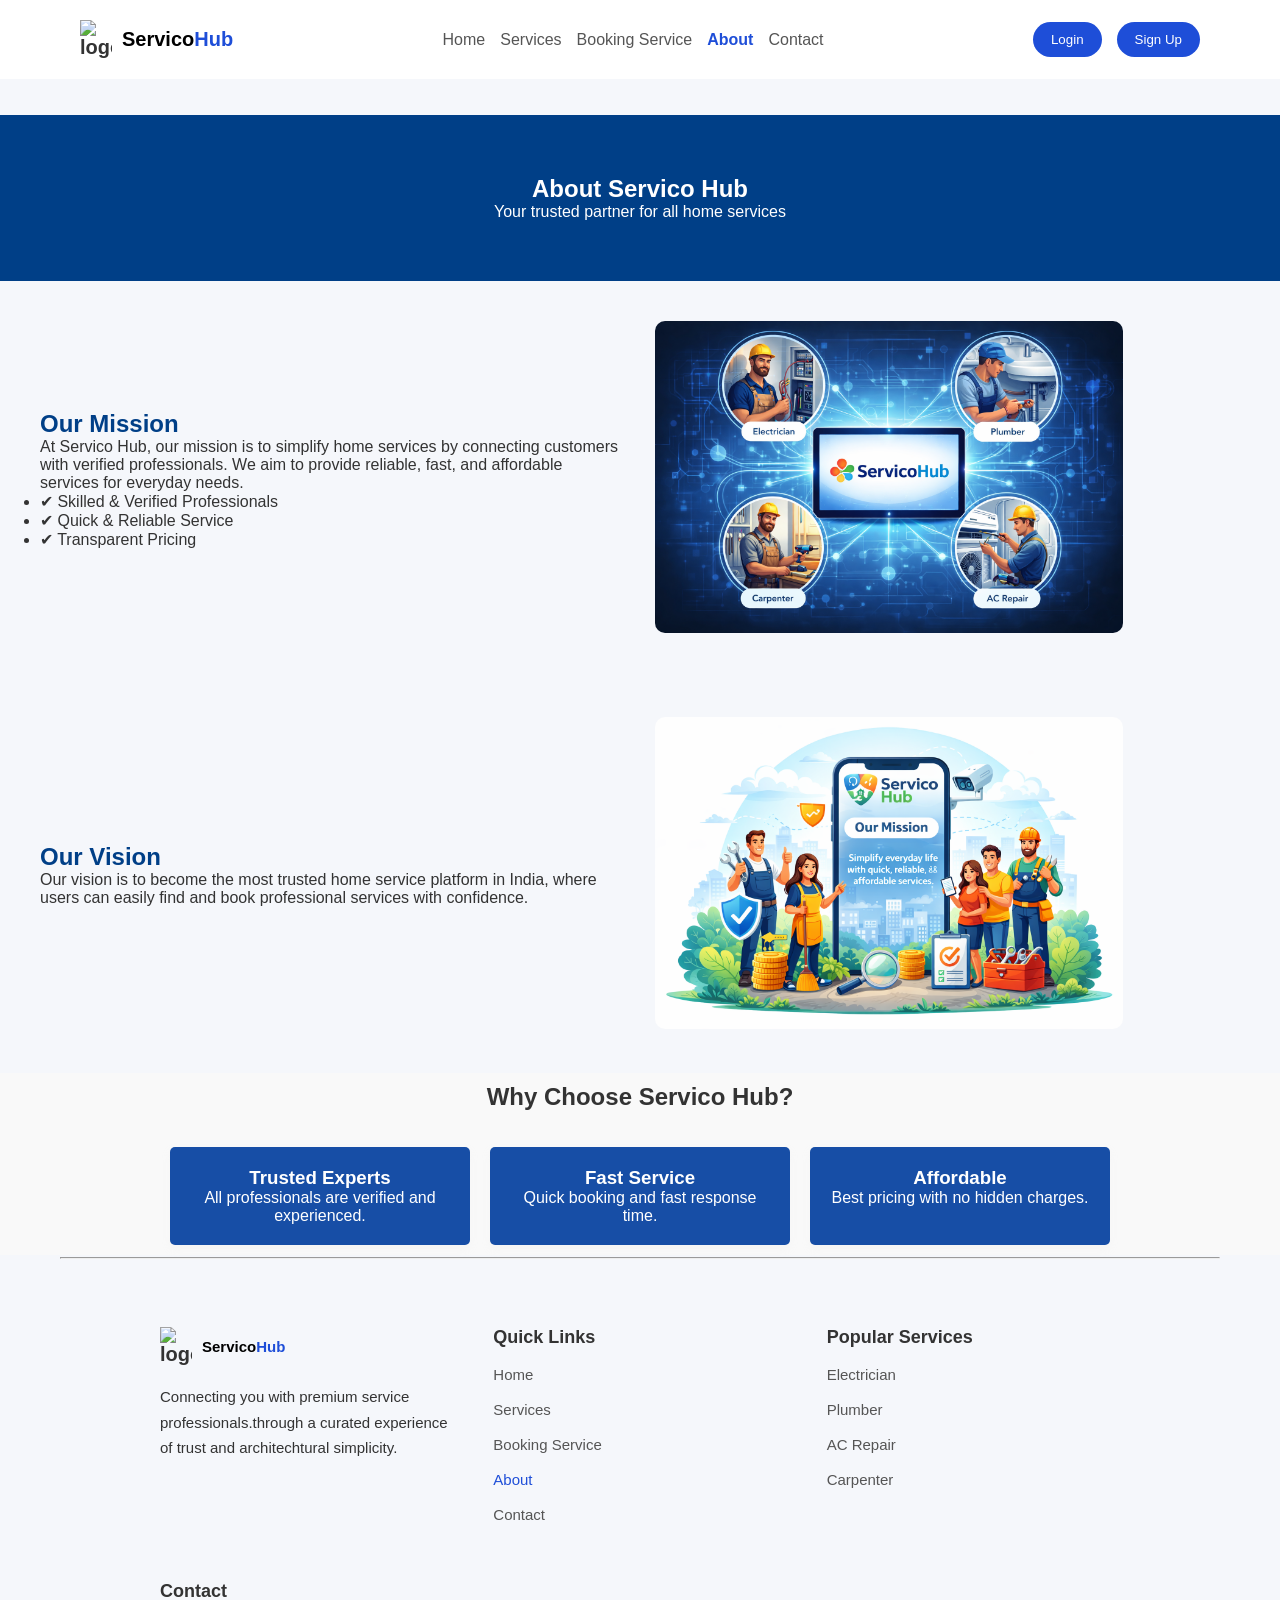
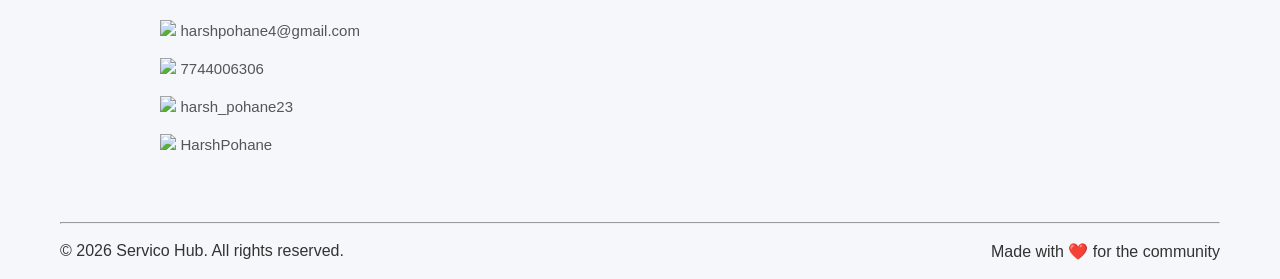
==== pages/about.html @ 82619e1e "add more info" ====
<!DOCTYPE html>
<html lang="en">
<head>
    <meta charset="UTF-8">
    <meta name="viewport" content="width=device-width, initial-scale=1.0">
    <title>About Us - Servico Hub</title>

    
    <link rel="stylesheet" href="./../css/about.css">

    <link rel="stylesheet" href="./../css/header-footer.css">
</head>
<body>


<header class="navbar">
  <div class="logo">
    <img src="https://img.icons8.com/fluency/48/service.png" alt="logo">
   <a href="./../index.html" class="logo-decoration"> <span style="color:black;">Servico</span><span style="color:#1e4ed8;">Hub</span></a>
  </div>
  <nav>
    <a href="./../index.html">Home</a>
    <a href="./../pages/service.html">Services</a>
     <a href="./../pages/booking.html">Booking Service</a>
    <a href="./../pages/about.html" class="active">About</a>
    <a href="./../pages/contact.html" >Contact</a>
  </nav>
   <nav>
  <button class="btn-primary">Login</button>
  <button class="btn-primary">Sign Up</button>
  </nav>
</header><br><br>

<section class="about-hero">
    <h1 style="color:white;">About Servico Hub</h1>
    <p style="color:white;">Your trusted partner for all home services</p>
</section>


<section class="about-section">
    <div class="about-text">
        <h2>Our Mission</h2>
        <p>
            At Servico Hub, our mission is to simplify home services by connecting customers 
            with verified professionals. We aim to provide reliable, fast, and affordable 
            services for everyday needs.
        </p>

        <ul>
            <li>✔ Skilled & Verified Professionals</li>
            <li>✔ Quick & Reliable Service</li>
            <li>✔ Transparent Pricing</li>
        </ul>
    </div>

    <div class="about-image">
        <img src="./../images/Connecting skilled trades on ServicoHub.png" alt="Mission Image">
    </div>
</section>


<section class="about-section reverse">
    <div class="about-image">
        <img src="./../images/Servico Hub_ simplifying everyday life.png" alt="Vision Image">
    </div>

    <div class="about-text">
        <h2>Our Vision</h2>
        <p>
            Our vision is to become the most trusted home service platform in India, 
            where users can easily find and book professional services with confidence.
        </p>
    </div>
</section>


<section class="why-us">
    <h2>Why Choose Servico Hub?</h2><br><br>

    <div class="why-container">

        <div class="card">
            <h3 style="color:white;">Trusted Experts</h3>
            <p style="color:white;">All professionals are verified and experienced.</p>
        </div>

        <div class="card">
            <h3 style="color:white;">Fast Service</h3>
            <p style="color:white;">Quick booking and fast response time.</p>
        </div>

        <div class="card">
            <h3 style="color:white;">Affordable</h3>
            <p style="color:white;">Best pricing with no hidden charges.</p>
        </div>

    </div>
</section>


 <footer><hr><br>
  <div class="footer-container">

    <div class="footer-brand">
      <div class="logo">
    <img src="https://img.icons8.com/fluency/48/service.png" alt="logo">
   <a href="./../index.html" class="logo-decoration"> <span style="color:black;">Servico<span style="color:#1e4ed8;">Hub</span></span></a>
  </div><br>
      <p class="paragraph">Connecting you with premium service professionals.through a curated experience of trust and architechtural simplicity.
      </p>
    </div>

    <div>
      <h4>Quick Links</h4><br>
      <p><a href="./../index.html" class="text-color">Home</a></p><br>
      <p><a href="./../pages/service.html" class="text-color">Services</a></p><br>
      <p><a href="./../pages/booking.html" class="text-color">Booking Service</a></p><br>
      <p><a href="./../pages/about.html" class="active-open">About</a></p><br>
      <p><a href="./../pages/contact.html" class="text-color">Contact</a></p><br>
    </div>

    <div>
      <h4>Popular Services</h4><br>
      <p><a href="./../pages/service.html#Electrician" class="text-color">Electrician</a></p><br>
      <p><a href="./../pages/service.html#Plumber" class="text-color">Plumber</a></p><br>
      <p><a href="./../pages/service.html#AC Repair" class="text-color">AC Repair</a></p><br>
      <p><a href="./../pages/service.html#Carpenter" class="text-color">Carpenter</a></p><br>
    </div> 
  <div >
        <h2>Contact</h2><br>
        <div class="footer-contact">
          <img src="./../images/contactmail.jpg" height="20px"/>&nbsp;
        <p><a href="mailto:harshpohane4@gmail.com" class="text-color">harshpohane4@gmail.com</a> </p></div><br>
        <div class="footer-contact">
           <img src="./../images/contactphone.png" height="20px"/>&nbsp; 
        <p><a href="tel:7744006306" class="text-color">7744006306</a></p><br>
        </div><br>
        <div class="footer-contact">
           <img src="./../images/instagram.png" height="20px"/>&nbsp; 
        <p><a href="http://www.instagram.com/yourusername" target="_blank" class="text-color">harsh_pohane23</a></p>
        </div><br>
        <div class="footer-contact">
           <img src="./../images/github.png" height="20px"/>&nbsp; 
        <p><a href="https://github.com/HarshPohane" class="text-color">HarshPohane
</a></p><br>
        </div>
      </div>
  </div><br>
  <hr><br>
  <div class="copyright">
  <p>© 2026 Servico Hub. All rights reserved.</p>
  <p>Made with ❤️ for the community</p>
  </div><br>
</footer>
</body>
</html>
---- css/about.css ----
.about-hero {
    text-align: center;
    padding: 60px 20px;
    background:#003f87;
}



.about-section {
    display: flex;
    padding: 40px;
    gap: 30px;
    align-items: center;
}

.about-section.reverse {
    flex-direction: row-reverse;
}

.about-text {
    flex: 1;
}

.about-text h2 {
    color: #003f87;
}

.about-image {
    flex: 1;
}

.about-image img {
    width: 80%;
    border-radius: 10px;
}


.why-us {
    text-align: center;
    padding: 10px;
    background: #f9f9f9;
}

.why-container {
    display: flex;
    justify-content: center;
    gap: 20px;
    
}

.card {
    background:#174ea6;
    padding: 20px;
    width: 300px;
    border-radius: 5px;
    box-shadow: 0 4px 10px rgba(220, 217, 217, 0.1);
    transition: 0.5s;
    cursor: pointer;
    opacity: 10;
}

.card:hover {
    transform: translateY(-8px);
    box-shadow: 0 8px 20px rgba(0,0,0,0.15);
}
---- css/header-footer.css ----
* {
  margin: 0;
  padding: 0;
  box-sizing: border-box;
  font-family: Arial, sans-serif;
}

body {
  background: #f5f7fb;
  color: #333;
}

.navbar {
  display: flex;
  justify-content: space-between;
  align-items: center;
  padding: 20px 60px;
  background: white;
  flex-wrap: wrap;
}

.logo {
  display: flex;
  align-items: center;
  gap: 10px;
  font-weight: bold;
  font-size: 20px;
}

.logo img {
  width: 32px;
}

nav {
  display: flex;
  gap: 15px;
}

nav a {
  text-decoration: none;
  color: #555;
}

nav .active {
  color: #1e4ed8;
  font-weight: bold;
}

.btn-primary {
  background: #1e4ed8;
  color: white;
  padding: 10px 20px;
  border: none;
  border-radius: 25px;
  cursor: pointer;
}
footer {
  padding: 0px 60px;
  margin-top: 2px;
}

.footer-container {

  display: flex;
  justify-content: space-between;
  gap: 5px;
}

footer input {
  padding: 10px;
  width: 100%;
  margin: 10px 0;
}

footer .btn-primary {
  width: 100%;
}
.servico{
   gap: 1px;
}
.text-color{
    text-decoration: none;
    color: #555;
}
  .footer-contact{
    display: flex;
  }
  .copyright{
    display: flex;
    justify-content: space-between;

  }
  .logo-decoration{
text-decoration: none;
  }
    .active-open{
    text-decoration: none;
    color:#1e4ed8;
  }
  .paragraph{
  line-height: 1.7;
  }
@media (max-width: 768px) {
  .navbar nav {
    padding: 15px 30px;
    flex-direction: column;
    align-items: flex-start;
  }

  .navbar nav {
    width: 100%;
    display: flex;
    justify-content: space-between;
    margin-top: 10px;
  }

  .navbar nav a {
    font-size: 14px;
    margin-right: 10px;
  }

  .btn-primary {
    padding: 8px 12px;
    font-size: 10px;
    
  }
}


/*MOBILE (480px and below)*/
@media (max-width: 480px) {
  .navbar {
    padding: 10px 15px;
  }

  .logo {
    width: 100%;
    justify-content: space-between;
  }

  .logo img {
    width: 35px;
  }

  .logo-decoration {
    font-size: 18px;
  }

  .navbar nav {
    flex-direction: column;
    align-items: flex-start;
    gap: 10px;
  }

  .navbar nav a {
    padding: 15px 30px;
    flex-direction: column;
    align-items: flex-start;
  }
  .btn-primary {
    width: 30%;
    margin-top: 5px;
  
}
  }

  


/*LARGE LAPTOP (1024px and above) */
@media (min-width: 1024px) {
  .navbar {
    padding: 20px 80px;
  }

  .navbar nav a {
    font-size: 16px;
  }

  .btn-primary {
    padding: 10px 18px;
  }
}
/* Default layout (Laptop/Desktop) */
.footer-container {
  display: flex;
  justify-content: space-between;
  flex-wrap: wrap;
  gap: 40px;
  padding: 40px 80px;
}

.footer-container  div {
  flex: 1;
  min-width: 220px;
}

.footer-contact {
  display: flex;
  align-items: center;
}


/*TABLET (768px and below)*/
@media (max-width: 768px) {
  .footer-container {
    padding: 30px 40px;
    gap: 30px;
  }

  .footer-container > div {
    flex: 1 1 45%; /* 2 columns */
  }

  .footer-brand p {
    font-size: 14px;
  }

  .footer-container h4,
  .footer-container h2 {
    font-size: 16px;
  }
}


/*MOBILE (480px and below)*/
@media (max-width: 480px) {
  .footer-container {
    flex-direction: column;
    padding: 20px;
    gap: 20px;
  }

  .footer-container > div {
    width: 100%;
  }

  .footer-brand {
    text-align: center;
  }

  .logo {
    justify-content: center;
  }

  .footer-contact {
    justify-content: flex-start;
  }

  .footer-container h4,
  .footer-container h2 {
    font-size: 15px;
  }

  .footer-container p,
  .footer-container a {
    font-size: 14px;
  }

  .copyright {
    text-align: center;
    font-size: 13px;
  }
}


/*LARGE LAPTOP (1024px and above)*/
@media (min-width: 1024px) {
  .footer-container {
    padding: 50px 100px;
  }

  .footer-container h4,
  .footer-container h2 {
    font-size: 18px;
  }

  .footer-container p,
  .footer-container a {
    font-size: 15px;
  }
}
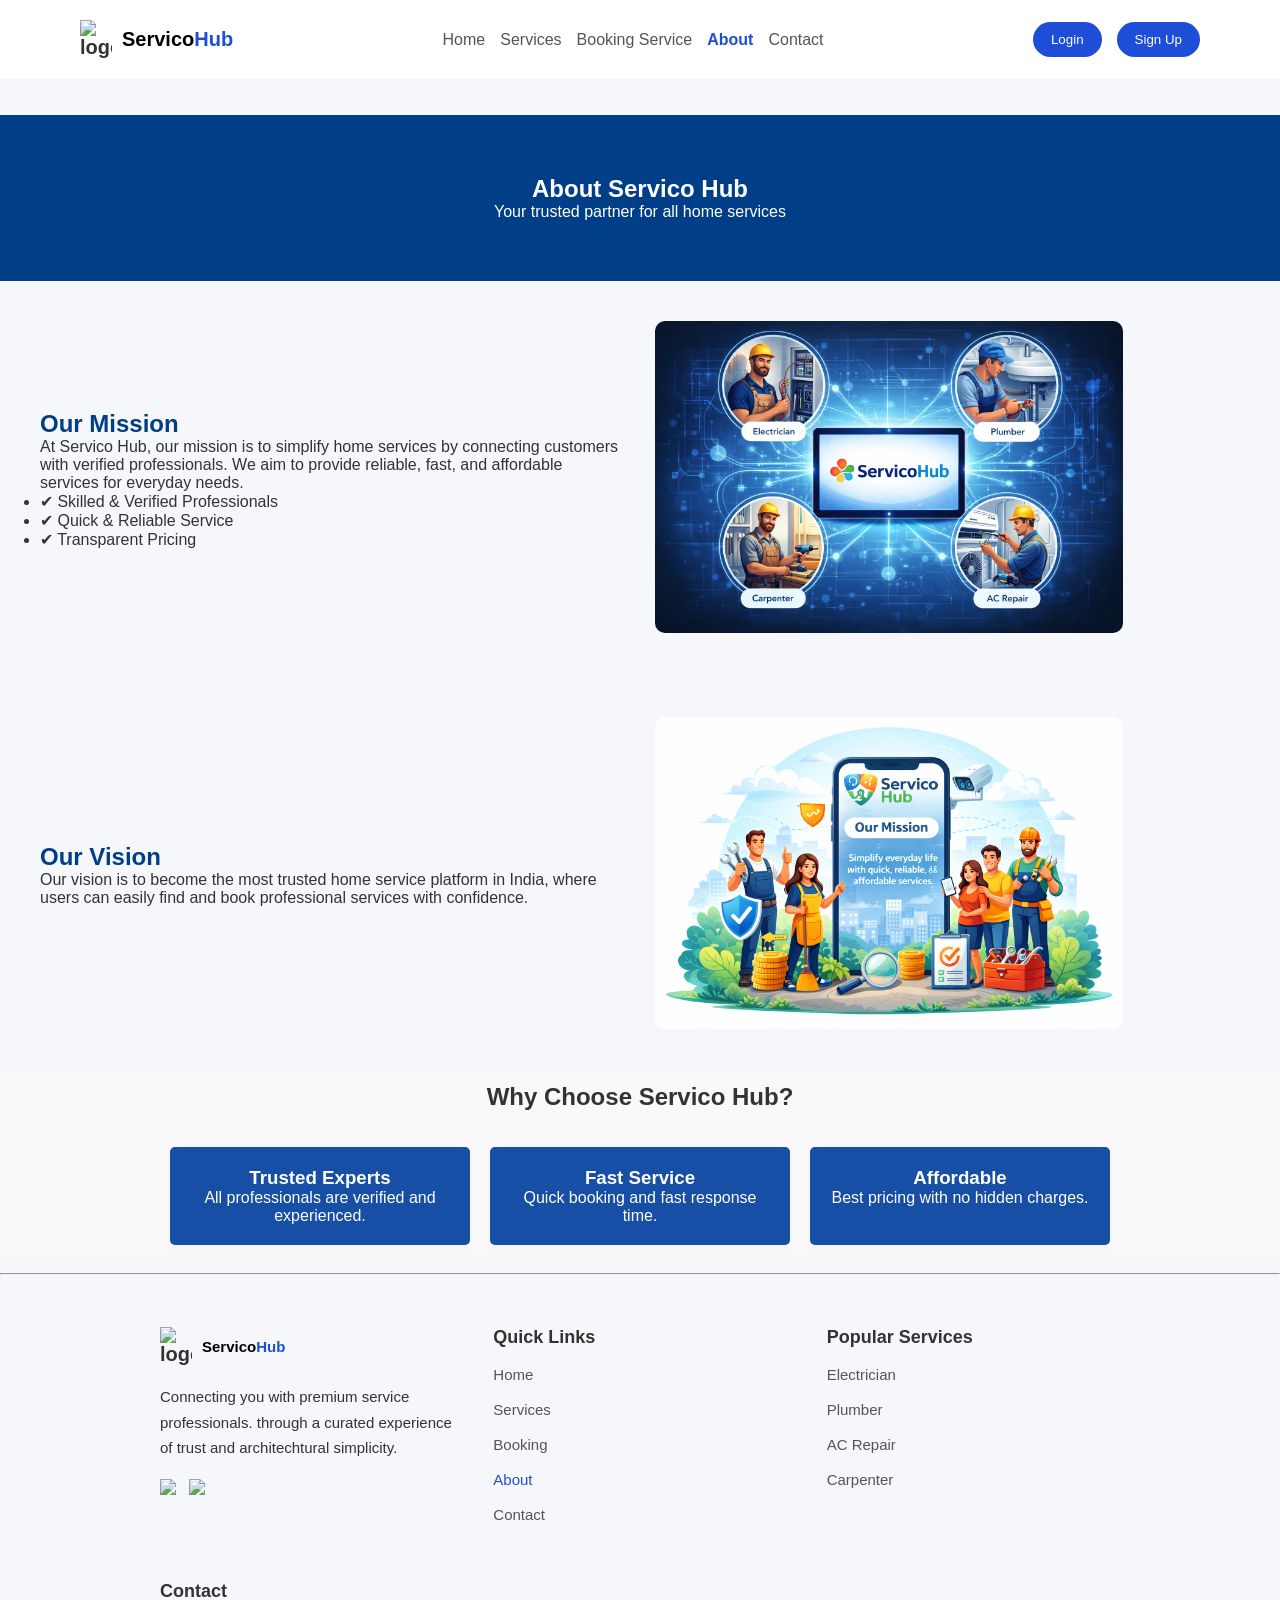
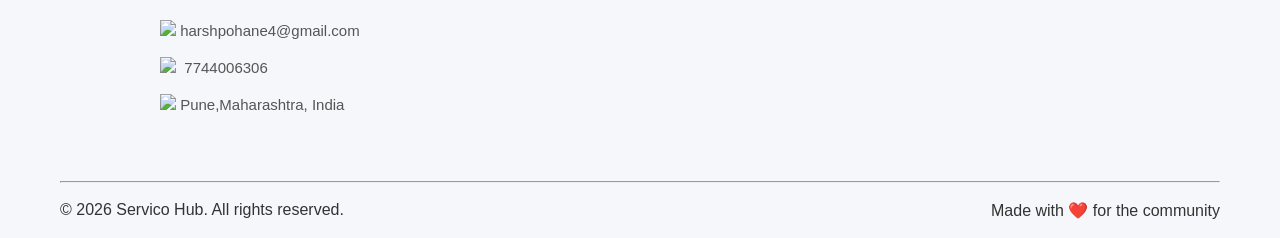
==== commit 07b3819e: "login page link added in all page" ====
--- a/pages/about.html
+++ b/pages/about.html
@@ -4,7 +4,6 @@
     <meta charset="UTF-8">
     <meta name="viewport" content="width=device-width, initial-scale=1.0">
     <title>About Us - Servico Hub</title>
-
     
     <link rel="stylesheet" href="./../css/about.css">
 
@@ -26,8 +25,9 @@
     <a href="./../pages/contact.html" >Contact</a>
   </nav>
    <nav>
-  <button class="btn-primary">Login</button>
-  <button class="btn-primary">Sign Up</button>
+<a href="./../pages/login.html"><button class="btn-primary">Login</button></a>
+ <a href="./../pages/signup.html"><button class="btn-primary">Sign Up</button></a>
+  
   </nav>
 </header><br><br>
 
@@ -97,24 +97,28 @@
     </div>
 </section>
 
-
- <footer><hr><br>
+<br><hr>
+<footer>
   <div class="footer-container">
-
     <div class="footer-brand">
       <div class="logo">
     <img src="https://img.icons8.com/fluency/48/service.png" alt="logo">
    <a href="./../index.html" class="logo-decoration"> <span style="color:black;">Servico<span style="color:#1e4ed8;">Hub</span></span></a>
   </div><br>
-      <p class="paragraph">Connecting you with premium service professionals.through a curated experience of trust and architechtural simplicity.
-      </p>
+      <p class="paragraph">Connecting you with premium service professionals.
+        through a curated experience of trust and architechtural simplicity.
+      </p><br>
+      <p><a href="http://www.instagram.com/harsh_pohane23" target="_blank" class="text-color"><img src="./../images/instagram.png" height="20px"/>
+        </a>  &nbsp; 
+       <a href="https://github.com/HarshPohane" class="text-color"><img src="./../images/github.png" height="20px"/> </a></p>
+
     </div>
 
     <div>
       <h4>Quick Links</h4><br>
       <p><a href="./../index.html" class="text-color">Home</a></p><br>
       <p><a href="./../pages/service.html" class="text-color">Services</a></p><br>
-      <p><a href="./../pages/booking.html" class="text-color">Booking Service</a></p><br>
+      <p><a href="./../pages/booking.html" class="text-color">Booking</a></p><br>
       <p><a href="./../pages/about.html" class="active-open">About</a></p><br>
       <p><a href="./../pages/contact.html" class="text-color">Contact</a></p><br>
     </div>
@@ -129,23 +133,16 @@
   <div >
         <h2>Contact</h2><br>
         <div class="footer-contact">
-          <img src="./../images/contactmail.jpg" height="20px"/>&nbsp;
-        <p><a href="mailto:harshpohane4@gmail.com" class="text-color">harshpohane4@gmail.com</a> </p></div><br>
+        <p><a href="mailto:harshpohane4@gmail.com" class="text-color"> <img src="./../images/contactmail.jpg" height="20px"/>&nbsp;harshpohane4@gmail.com</a> </p></div><br>
         <div class="footer-contact">
-           <img src="./../images/contactphone.png" height="20px"/>&nbsp; 
-        <p><a href="tel:7744006306" class="text-color">7744006306</a></p><br>
+          <p><a href="tel:7744006306" class="text-color"> <img src="./../images/contactphone.png" height="20px"/>&nbsp; 
+7744006306</a></p><br>
         </div><br>
         <div class="footer-contact">
-           <img src="./../images/instagram.png" height="20px"/>&nbsp; 
-        <p><a href="http://www.instagram.com/yourusername" target="_blank" class="text-color">harsh_pohane23</a></p>
+        <p><a href="https://maps.app.goo.gl/vpnFwZfDn5m2Z5aS9" target="_blank" class="text-color"><img src="./../images/contactmap.png" height="20px"/>&nbsp;Pune,Maharashtra, India</a></p><br>
         </div><br>
-        <div class="footer-contact">
-           <img src="./../images/github.png" height="20px"/>&nbsp; 
-        <p><a href="https://github.com/HarshPohane" class="text-color">HarshPohane
-</a></p><br>
-        </div>
       </div>
-  </div><br>
+  </div>
   <hr><br>
   <div class="copyright">
   <p>© 2026 Servico Hub. All rights reserved.</p>
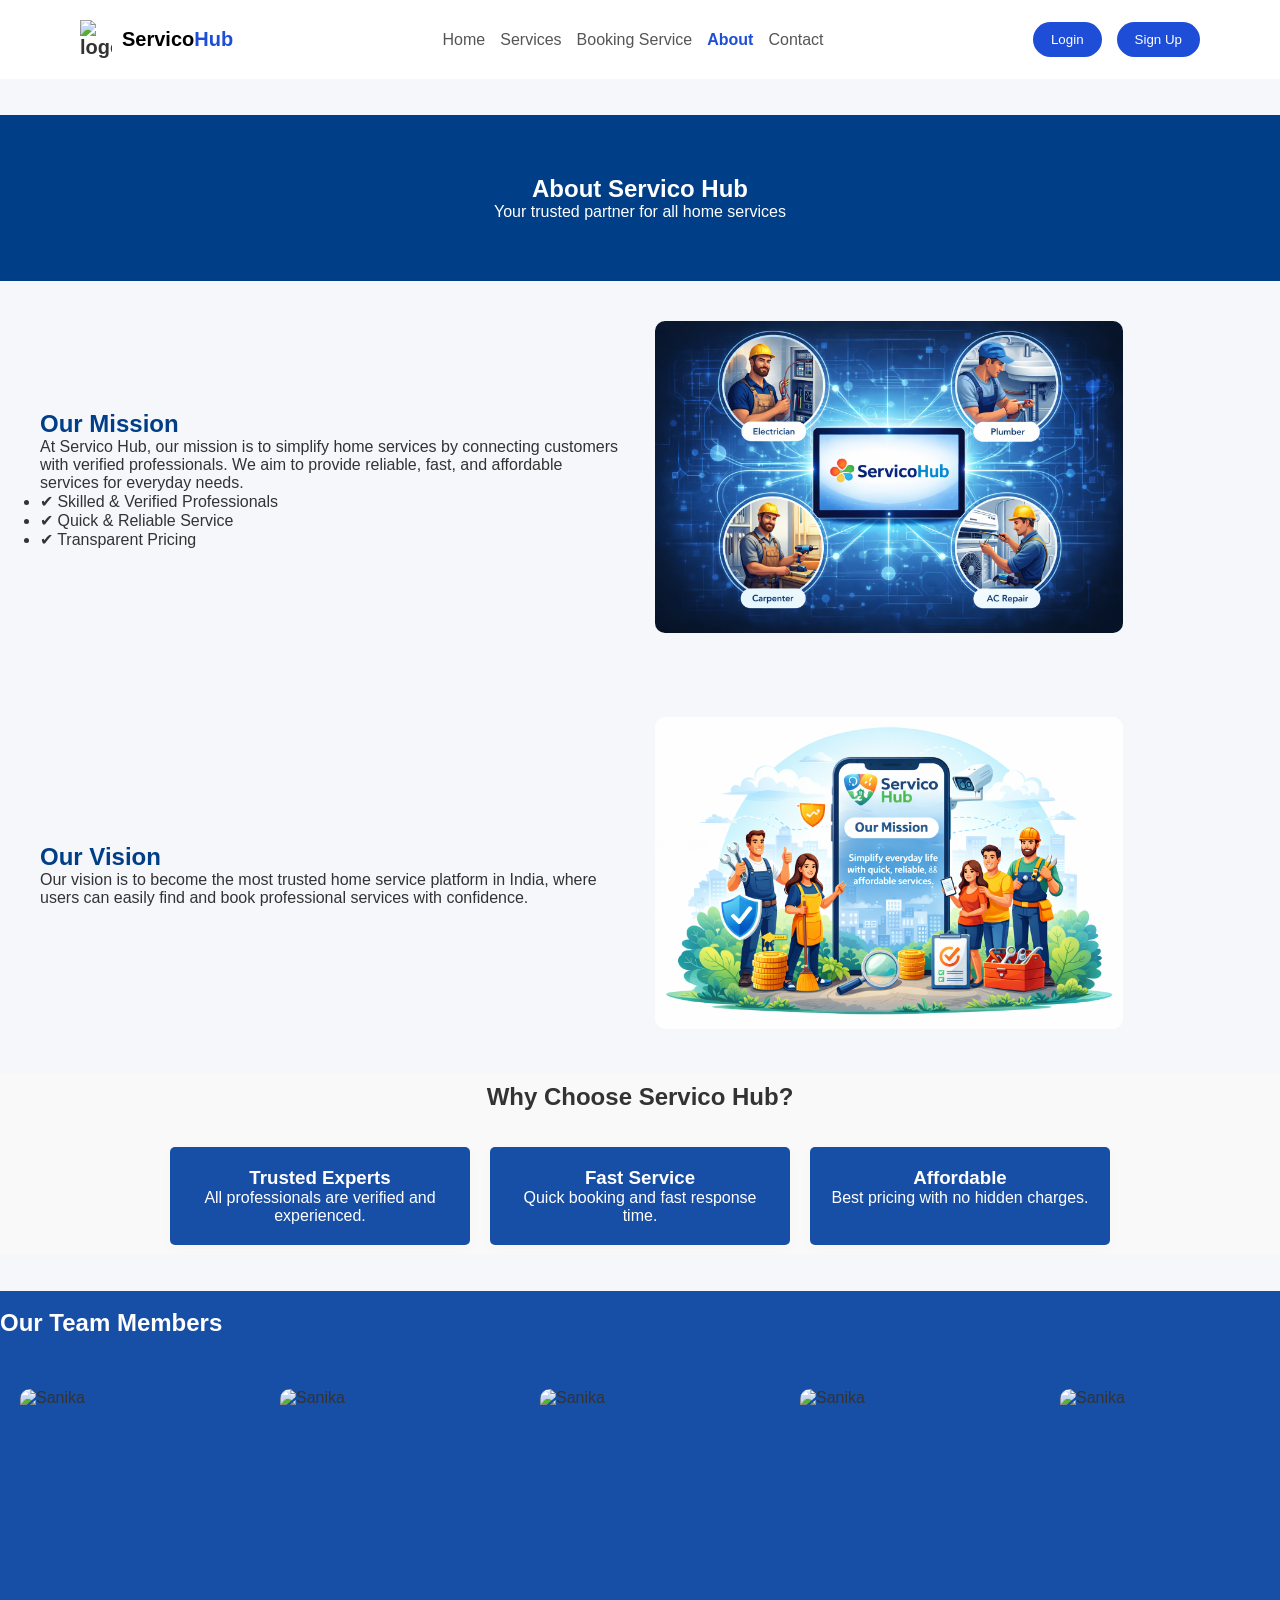
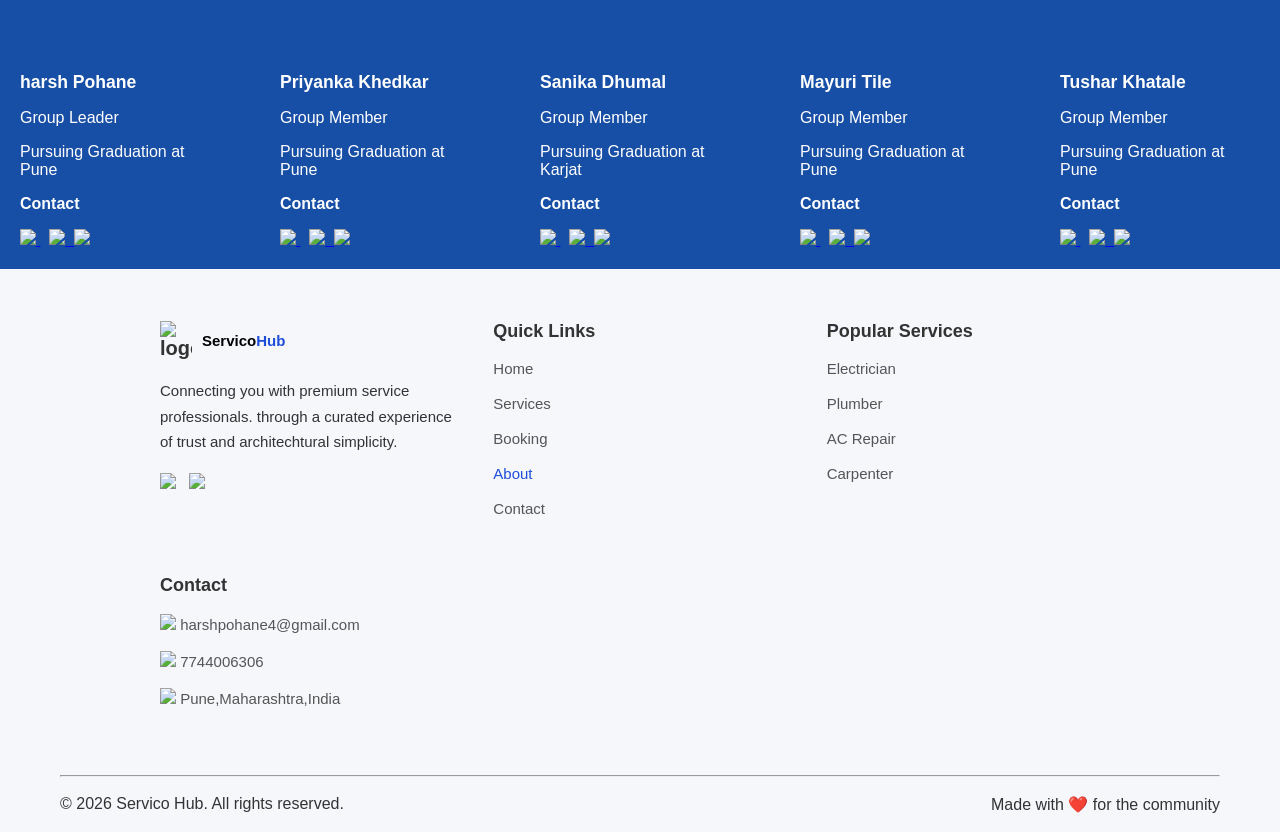
==== commit 6c6f9f55: "Merge pull request #26 from Priyankakhedkar10/main about page" ====
--- a/pages/about.html
+++ b/pages/about.html
@@ -95,9 +95,61 @@
         </div>
 
     </div>
-</section>
-
-<br><hr>
+</section><br><br>
+
+              <section class="products">
+      <div class="container"><br>
+        <h2 style="color:white;">Our Team Members</h2>
+        <div class="product-grid">
+
+          <article class="product-card">
+            <img src="https://avatars.githubusercontent.com/u/158130577?v=4" alt="Sanika" class="card-img" />
+            <h3 style="color:white;">harsh Pohane </h3>
+            <p style="color:white;">Group Leader</p>
+            <p style="color:white;">Pursuing Graduation at Pune<p style="color:white;"><b>Contact</b></p><p><a href="tel:7744006306"><img src="./../images/contactphone.png" height="20px"/>
+        </a> &nbsp; <a href="mailto:harshpohane4@gmail.com"><img src="./../images/contactmail.jpg" height="20px"/>&nbsp;
+        </a><a href="https://github.com/HarshPohane"><img src="./../images/github.png" height="20px"/> </a></p>
+          </article>
+
+            <article class="product-card">
+            <img src="https://avatars.githubusercontent.com/u/173941003?v=4" alt="Sanika" class="card-img" />
+            <h3 style="color:white;">Priyanka Khedkar </h3>
+            <p style="color:white;">Group Member</p>
+            <p style="color:white;">Pursuing Graduation at Pune<p style="color:white;"><b>Contact</b></p><p><a href="tel:7249837400"><img src="./../images/contactphone.png" height="20px"/>
+        </a> &nbsp; <a href="mailto:priyankakhedkar.c21@gmail.com"><img src="./../images/contactmail.jpg" height="20px"/>&nbsp;
+        </a><a href="https://github.com/Priyankakhedkar10"><img src="./../images/github.png" height="20px"/> </a></p>
+          </article>
+
+          <article class="product-card">
+            <img src="https://avatars.githubusercontent.com/u/231748866?v=4.png" alt="Sanika" class="card-img" />
+            <h3 style="color:white;">Sanika Dhumal</h3>
+            <p style="color:white;">Group Member</p>
+            <p style="color:white;">Pursuing Graduation at Karjat<p style="color:white;"><b>Contact</b></p><p><a href="tel:7744006306"><img src="./../images/contactphone.png" height="20px"/>
+        </a> &nbsp; <a href="mailto:dhumalsanika34@gmail.com"><img src="./../images/contactmail.jpg" height="20px"/>&nbsp;
+        </a><a href="https://github.com/dhumalsanika34-afk"><img src="./../images/github.png" height="20px"/> </a></p>
+          </article>
+
+           <article class="product-card">
+            <img src="https://avatars.githubusercontent.com/u/258265406?v=4" alt="Sanika" class="card-img" />
+            <h3 style="color:white;">Mayuri Tile </h3>
+            <p style="color:white;">Group Member</p>
+            <p style="color:white;">Pursuing Graduation at Pune<p style="color:white;"><b>Contact</b></p><p><a href="tel:9623061865"><img src="./../images/contactphone.png" height="20px"/>
+        </a> &nbsp; <a href="mailto:mayuritile2006@gmail.com.com"><img src="./../images/contactmail.jpg" height="20px"/>&nbsp;
+        </a><a href="https://github.com/Mayuritile18"><img src="./../images/github.png" height="20px"/> </a></p>
+          </article>
+
+          <article class="product-card">
+            <img src="https://avatars.githubusercontent.com/u/145200867?v=4" alt="Sanika" class="card-img" />
+            <h3 style="color:white;">Tushar Khatale </h3>
+            <p style="color:white;">Group Member</p>
+            <p style="color:white;">Pursuing Graduation at Pune<p style="color:white;"><b>Contact</b></p><p><a href="tel:7058951050"><img src="./../images/contactphone.png" height="20px"/>
+        </a> &nbsp; <a href="mailto:tusharkhatale16@gmail.com"><img src="./../images/contactmail.jpg" height="20px"/>&nbsp;
+        </a><a href="https://github.com/tusharkhatale16"><img src="./../images/github.png" height="20px"/> </a></p>
+          </article>
+
+          </div>
+          </div>
+          </section>
 <footer>
   <div class="footer-container">
     <div class="footer-brand">
@@ -134,16 +186,11 @@
         <h2>Contact</h2><br>
         <div class="footer-contact">
         <p><a href="mailto:harshpohane4@gmail.com" class="text-color"> <img src="./../images/contactmail.jpg" height="20px"/>&nbsp;harshpohane4@gmail.com</a> </p></div><br>
+        <div class="footer-contact"><p><a href="tel:7744006306" class="text-color"> <img src="./../images/contactphone.png" height="20px"/>&nbsp;7744006306</a></p><br></div><br>
         <div class="footer-contact">
-          <p><a href="tel:7744006306" class="text-color"> <img src="./../images/contactphone.png" height="20px"/>&nbsp; 
-7744006306</a></p><br>
-        </div><br>
-        <div class="footer-contact">
-        <p><a href="https://maps.app.goo.gl/vpnFwZfDn5m2Z5aS9" target="_blank" class="text-color"><img src="./../images/contactmap.png" height="20px"/>&nbsp;Pune,Maharashtra, India</a></p><br>
-        </div><br>
+        <p><a href="https://maps.app.goo.gl/vpnFwZfDn5m2Z5aS9" target="_blank" class="text-color"><img src="./../images/contactmap.png" height="20px"/>&nbsp;Pune,Maharashtra,India</a></p><br></div><br>
       </div>
-  </div>
-  <hr><br>
+  </div><hr><br>
   <div class="copyright">
   <p>© 2026 Servico Hub. All rights reserved.</p>
   <p>Made with ❤️ for the community</p>
--- a/css/about.css
+++ b/css/about.css
@@ -63,4 +63,119 @@
 .card:hover {
     transform: translateY(-8px);
     box-shadow: 0 8px 20px rgba(0,0,0,0.15);
-}+}
+
+
+
+.product-grid {
+  display: grid;
+  grid-template-columns: repeat(auto-fit, minmax(240px, 1fr));
+  gap: 1.25rem;
+  margin-top: 2rem;
+}
+
+.product-card {
+  background: var(--card);
+  border: 1px solid var(--border);
+  border-radius:20px;
+  padding: 1.25rem;
+  box-shadow: var(--shadow);
+  display: flex;
+  flex-direction: column;
+  gap: 1rem;
+  height: 400px;
+}
+
+.product-card{
+  width: 100%;
+  border-radius: calc(var(--radius) - 2px);
+  object-fit: cover;
+  height: 500px;
+}
+.card-img{
+  width: 100%;
+  border-radius: 10px;
+  object-fit: cover;
+  height: 400px;
+}
+.product-card h3 {
+  margin: 0;
+  font-size: 1.1rem;
+}
+
+.product-card p {
+  margin: 0;
+  color: var(--muted);
+  flex: 1;
+}
+
+.product-card .price {
+  font-weight: 700;
+  font-size: 1.1rem;
+}
+
+.product-card .card-actions {
+  display: flex;
+  justify-content: space-between;
+  align-items: center;
+  gap: 0.5rem;
+}
+
+.product-card .card-actions .btn {
+  flex: 1;
+  padding: 0.6rem 0.9rem;
+  font-size: 0.95rem;
+}
+.products{
+    background-color:  #174ea6;;
+}
+
+
+/* Tablet (768px - 1024px) */
+@media (max-width: 1024px) {
+  .product-grid {
+    grid-template-columns: repeat(2, 1fr);
+  }
+
+  .card-img {
+    height: 100%;
+  }
+}
+
+/* Mobile (Below 768px) */
+@media (max-width: 768px) {
+  .product-grid {
+    grid-template-columns: 1fr;
+  }
+
+  .product-card {
+    padding: 15px;
+  }
+
+  .card-img {
+    height: 100%;
+  }
+
+  .product-card h3 {
+    font-size: 18px;
+  }
+
+  .product-card p {
+    font-size: 13px;
+  }
+}
+/* Small Mobile (Below 480px) */
+@media (max-width: 480px) {
+  .products {
+    padding: 20px 10px;
+  }
+
+  .product-card {
+    padding: 12px;
+  }
+
+  .card-img {
+    height: 100%;
+  }
+}
+
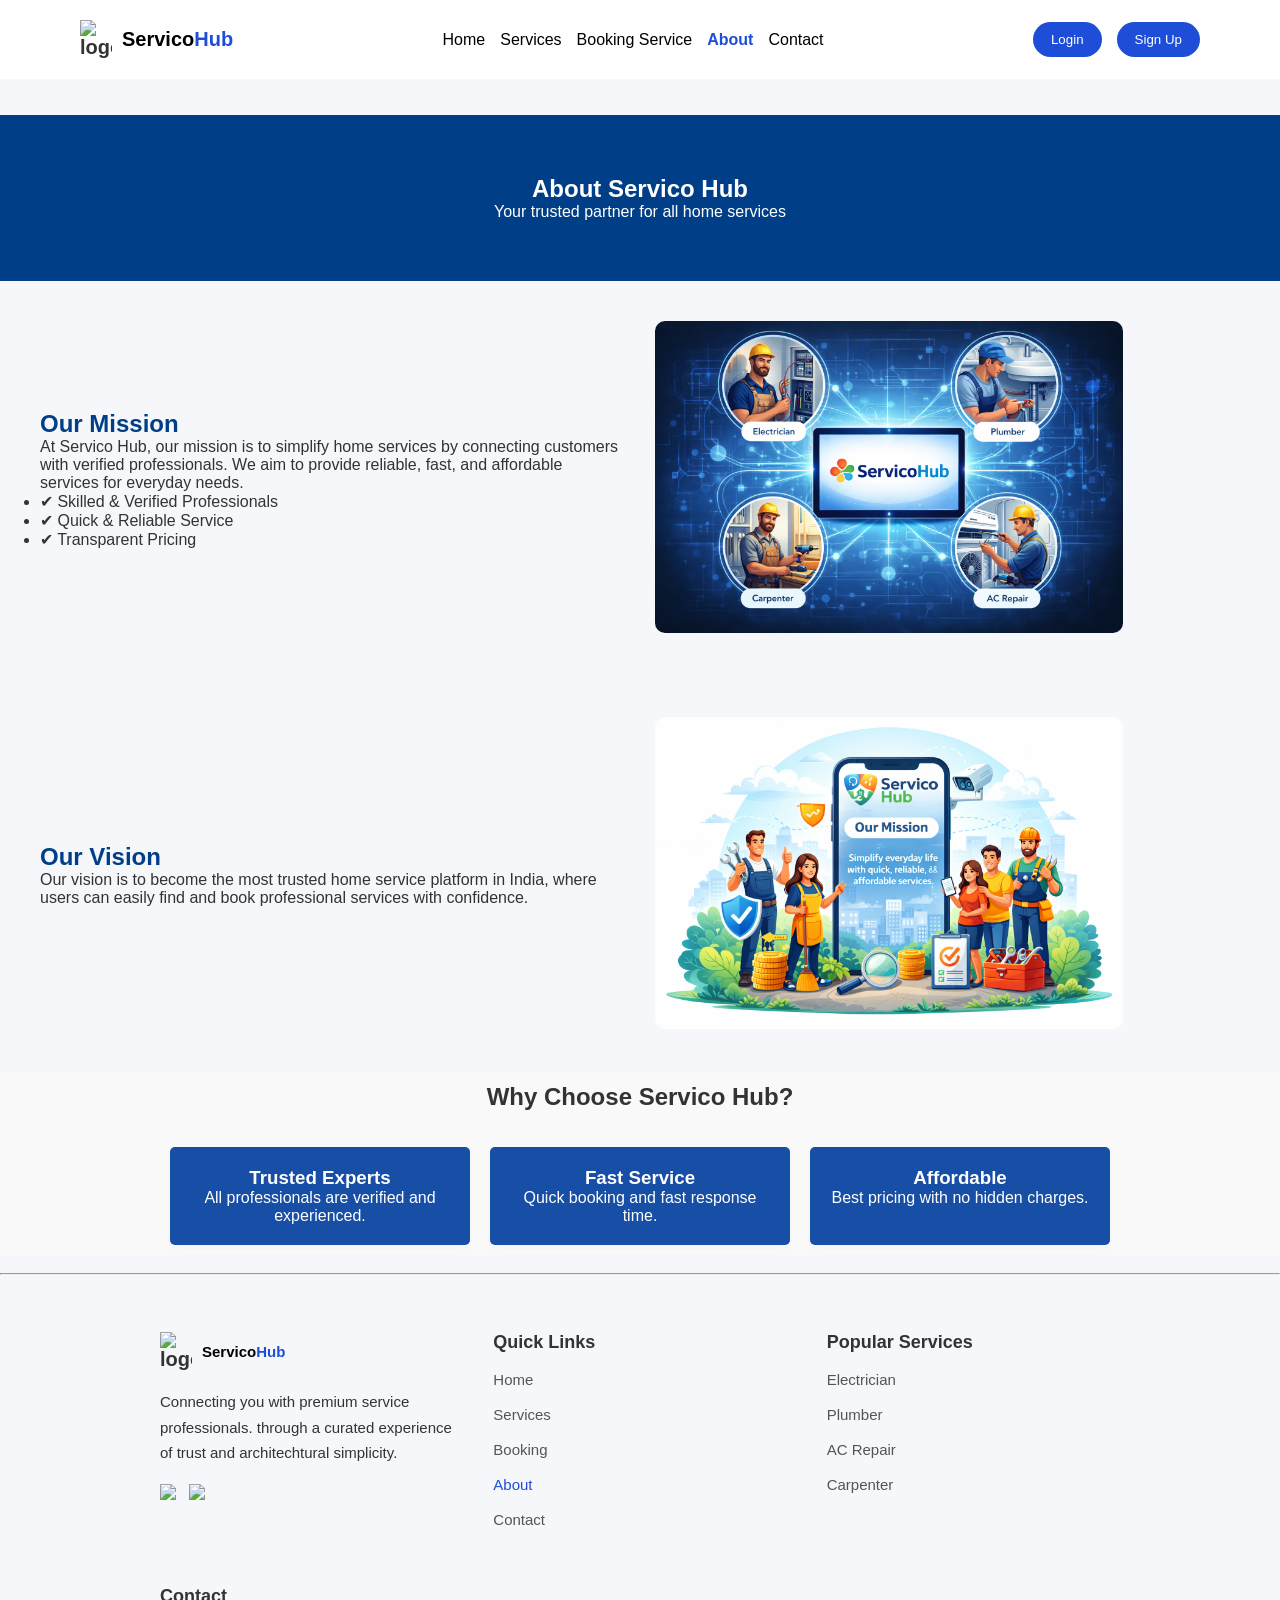
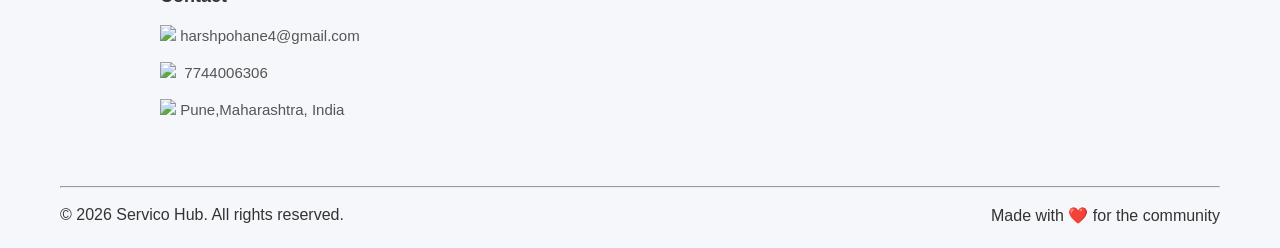
==== commit 1fb17e81: "add login page" ====
--- a/pages/about.html
+++ b/pages/about.html
@@ -95,61 +95,9 @@
         </div>
 
     </div>
-</section><br><br>
+</section>
 
-              <section class="products">
-      <div class="container"><br>
-        <h2 style="color:white;">Our Team Members</h2>
-        <div class="product-grid">
-
-          <article class="product-card">
-            <img src="https://avatars.githubusercontent.com/u/158130577?v=4" alt="Sanika" class="card-img" />
-            <h3 style="color:white;">harsh Pohane </h3>
-            <p style="color:white;">Group Leader</p>
-            <p style="color:white;">Pursuing Graduation at Pune<p style="color:white;"><b>Contact</b></p><p><a href="tel:7744006306"><img src="./../images/contactphone.png" height="20px"/>
-        </a> &nbsp; <a href="mailto:harshpohane4@gmail.com"><img src="./../images/contactmail.jpg" height="20px"/>&nbsp;
-        </a><a href="https://github.com/HarshPohane"><img src="./../images/github.png" height="20px"/> </a></p>
-          </article>
-
-            <article class="product-card">
-            <img src="https://avatars.githubusercontent.com/u/173941003?v=4" alt="Sanika" class="card-img" />
-            <h3 style="color:white;">Priyanka Khedkar </h3>
-            <p style="color:white;">Group Member</p>
-            <p style="color:white;">Pursuing Graduation at Pune<p style="color:white;"><b>Contact</b></p><p><a href="tel:7249837400"><img src="./../images/contactphone.png" height="20px"/>
-        </a> &nbsp; <a href="mailto:priyankakhedkar.c21@gmail.com"><img src="./../images/contactmail.jpg" height="20px"/>&nbsp;
-        </a><a href="https://github.com/Priyankakhedkar10"><img src="./../images/github.png" height="20px"/> </a></p>
-          </article>
-
-          <article class="product-card">
-            <img src="https://avatars.githubusercontent.com/u/231748866?v=4.png" alt="Sanika" class="card-img" />
-            <h3 style="color:white;">Sanika Dhumal</h3>
-            <p style="color:white;">Group Member</p>
-            <p style="color:white;">Pursuing Graduation at Karjat<p style="color:white;"><b>Contact</b></p><p><a href="tel:7744006306"><img src="./../images/contactphone.png" height="20px"/>
-        </a> &nbsp; <a href="mailto:dhumalsanika34@gmail.com"><img src="./../images/contactmail.jpg" height="20px"/>&nbsp;
-        </a><a href="https://github.com/dhumalsanika34-afk"><img src="./../images/github.png" height="20px"/> </a></p>
-          </article>
-
-           <article class="product-card">
-            <img src="https://avatars.githubusercontent.com/u/258265406?v=4" alt="Sanika" class="card-img" />
-            <h3 style="color:white;">Mayuri Tile </h3>
-            <p style="color:white;">Group Member</p>
-            <p style="color:white;">Pursuing Graduation at Pune<p style="color:white;"><b>Contact</b></p><p><a href="tel:9623061865"><img src="./../images/contactphone.png" height="20px"/>
-        </a> &nbsp; <a href="mailto:mayuritile2006@gmail.com.com"><img src="./../images/contactmail.jpg" height="20px"/>&nbsp;
-        </a><a href="https://github.com/Mayuritile18"><img src="./../images/github.png" height="20px"/> </a></p>
-          </article>
-
-          <article class="product-card">
-            <img src="https://avatars.githubusercontent.com/u/145200867?v=4" alt="Sanika" class="card-img" />
-            <h3 style="color:white;">Tushar Khatale </h3>
-            <p style="color:white;">Group Member</p>
-            <p style="color:white;">Pursuing Graduation at Pune<p style="color:white;"><b>Contact</b></p><p><a href="tel:7058951050"><img src="./../images/contactphone.png" height="20px"/>
-        </a> &nbsp; <a href="mailto:tusharkhatale16@gmail.com"><img src="./../images/contactmail.jpg" height="20px"/>&nbsp;
-        </a><a href="https://github.com/tusharkhatale16"><img src="./../images/github.png" height="20px"/> </a></p>
-          </article>
-
-          </div>
-          </div>
-          </section>
+<br><hr>
 <footer>
   <div class="footer-container">
     <div class="footer-brand">
@@ -186,11 +134,16 @@
         <h2>Contact</h2><br>
         <div class="footer-contact">
         <p><a href="mailto:harshpohane4@gmail.com" class="text-color"> <img src="./../images/contactmail.jpg" height="20px"/>&nbsp;harshpohane4@gmail.com</a> </p></div><br>
-        <div class="footer-contact"><p><a href="tel:7744006306" class="text-color"> <img src="./../images/contactphone.png" height="20px"/>&nbsp;7744006306</a></p><br></div><br>
         <div class="footer-contact">
-        <p><a href="https://maps.app.goo.gl/vpnFwZfDn5m2Z5aS9" target="_blank" class="text-color"><img src="./../images/contactmap.png" height="20px"/>&nbsp;Pune,Maharashtra,India</a></p><br></div><br>
+          <p><a href="tel:7744006306" class="text-color"> <img src="./../images/contactphone.png" height="20px"/>&nbsp; 
+7744006306</a></p><br>
+        </div><br>
+        <div class="footer-contact">
+        <p><a href="https://maps.app.goo.gl/vpnFwZfDn5m2Z5aS9" target="_blank" class="text-color"><img src="./../images/contactmap.png" height="20px"/>&nbsp;Pune,Maharashtra, India</a></p><br>
+        </div><br>
       </div>
-  </div><hr><br>
+  </div>
+  <hr><br>
   <div class="copyright">
   <p>© 2026 Servico Hub. All rights reserved.</p>
   <p>Made with ❤️ for the community</p>
--- a/css/header-footer.css
+++ b/css/header-footer.css
@@ -1,3 +1,4 @@
+
 * {
   margin: 0;
   padding: 0;
@@ -38,7 +39,7 @@
 
 nav a {
   text-decoration: none;
-  color: #555;
+  color: black;
 }
 
 nav .active {
@@ -55,7 +56,7 @@
   cursor: pointer;
 }
 footer {
-  padding: 0px 60px;
+  padding: 5px 60px;
   margin-top: 2px;
 }
 
@@ -67,7 +68,7 @@
 }
 
 footer input {
-  padding: 10px;
+  padding: 5px;
   width: 100%;
   margin: 10px 0;
 }
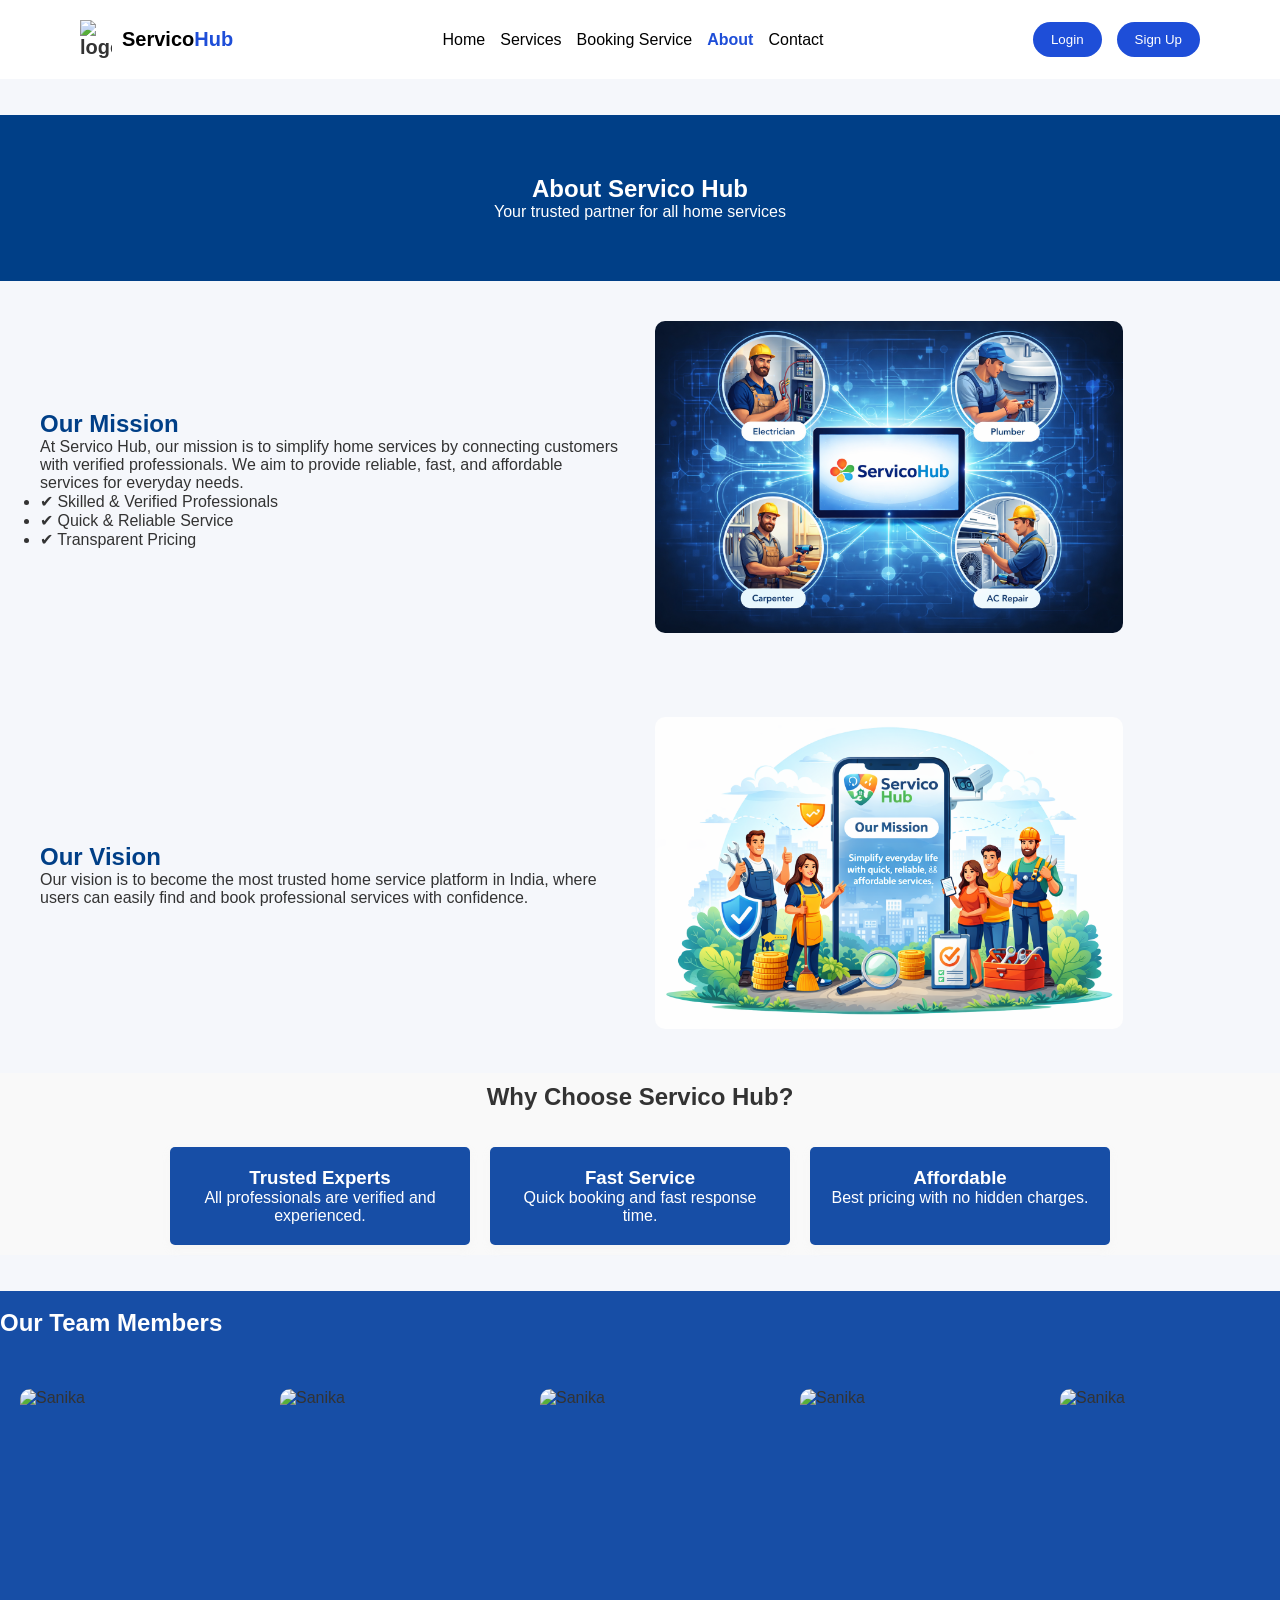
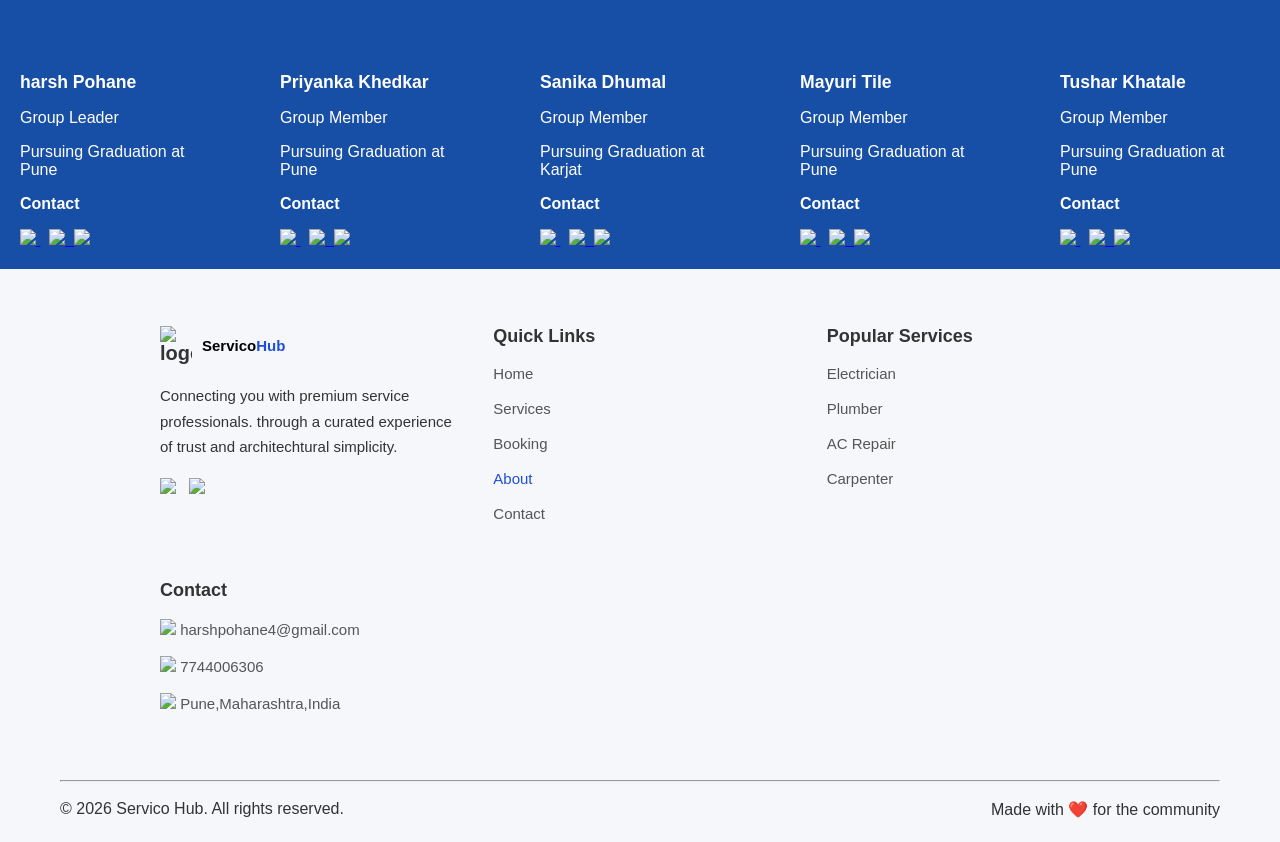
==== commit eea01f4e: "login page" ====
--- a/pages/about.html
+++ b/pages/about.html
@@ -95,9 +95,61 @@
         </div>
 
     </div>
-</section>
-
-<br><hr>
+</section><br><br>
+
+              <section class="products">
+      <div class="container"><br>
+        <h2 style="color:white;">Our Team Members</h2>
+        <div class="product-grid">
+
+          <article class="product-card">
+            <img src="https://avatars.githubusercontent.com/u/158130577?v=4" alt="Sanika" class="card-img" />
+            <h3 style="color:white;">harsh Pohane </h3>
+            <p style="color:white;">Group Leader</p>
+            <p style="color:white;">Pursuing Graduation at Pune<p style="color:white;"><b>Contact</b></p><p><a href="tel:7744006306"><img src="./../images/contactphone.png" height="20px"/>
+        </a> &nbsp; <a href="mailto:harshpohane4@gmail.com"><img src="./../images/contactmail.jpg" height="20px"/>&nbsp;
+        </a><a href="https://github.com/HarshPohane"><img src="./../images/github.png" height="20px"/> </a></p>
+          </article>
+
+            <article class="product-card">
+            <img src="https://avatars.githubusercontent.com/u/173941003?v=4" alt="Sanika" class="card-img" />
+            <h3 style="color:white;">Priyanka Khedkar </h3>
+            <p style="color:white;">Group Member</p>
+            <p style="color:white;">Pursuing Graduation at Pune<p style="color:white;"><b>Contact</b></p><p><a href="tel:7249837400"><img src="./../images/contactphone.png" height="20px"/>
+        </a> &nbsp; <a href="mailto:priyankakhedkar.c21@gmail.com"><img src="./../images/contactmail.jpg" height="20px"/>&nbsp;
+        </a><a href="https://github.com/Priyankakhedkar10"><img src="./../images/github.png" height="20px"/> </a></p>
+          </article>
+
+          <article class="product-card">
+            <img src="https://avatars.githubusercontent.com/u/231748866?v=4.png" alt="Sanika" class="card-img" />
+            <h3 style="color:white;">Sanika Dhumal</h3>
+            <p style="color:white;">Group Member</p>
+            <p style="color:white;">Pursuing Graduation at Karjat<p style="color:white;"><b>Contact</b></p><p><a href="tel:7744006306"><img src="./../images/contactphone.png" height="20px"/>
+        </a> &nbsp; <a href="mailto:dhumalsanika34@gmail.com"><img src="./../images/contactmail.jpg" height="20px"/>&nbsp;
+        </a><a href="https://github.com/dhumalsanika34-afk"><img src="./../images/github.png" height="20px"/> </a></p>
+          </article>
+
+           <article class="product-card">
+            <img src="https://avatars.githubusercontent.com/u/258265406?v=4" alt="Sanika" class="card-img" />
+            <h3 style="color:white;">Mayuri Tile </h3>
+            <p style="color:white;">Group Member</p>
+            <p style="color:white;">Pursuing Graduation at Pune<p style="color:white;"><b>Contact</b></p><p><a href="tel:9623061865"><img src="./../images/contactphone.png" height="20px"/>
+        </a> &nbsp; <a href="mailto:mayuritile2006@gmail.com.com"><img src="./../images/contactmail.jpg" height="20px"/>&nbsp;
+        </a><a href="https://github.com/Mayuritile18"><img src="./../images/github.png" height="20px"/> </a></p>
+          </article>
+
+          <article class="product-card">
+            <img src="https://avatars.githubusercontent.com/u/145200867?v=4" alt="Sanika" class="card-img" />
+            <h3 style="color:white;">Tushar Khatale </h3>
+            <p style="color:white;">Group Member</p>
+            <p style="color:white;">Pursuing Graduation at Pune<p style="color:white;"><b>Contact</b></p><p><a href="tel:7058951050"><img src="./../images/contactphone.png" height="20px"/>
+        </a> &nbsp; <a href="mailto:tusharkhatale16@gmail.com"><img src="./../images/contactmail.jpg" height="20px"/>&nbsp;
+        </a><a href="https://github.com/tusharkhatale16"><img src="./../images/github.png" height="20px"/> </a></p>
+          </article>
+
+          </div>
+          </div>
+          </section>
 <footer>
   <div class="footer-container">
     <div class="footer-brand">
@@ -134,16 +186,11 @@
         <h2>Contact</h2><br>
         <div class="footer-contact">
         <p><a href="mailto:harshpohane4@gmail.com" class="text-color"> <img src="./../images/contactmail.jpg" height="20px"/>&nbsp;harshpohane4@gmail.com</a> </p></div><br>
+        <div class="footer-contact"><p><a href="tel:7744006306" class="text-color"> <img src="./../images/contactphone.png" height="20px"/>&nbsp;7744006306</a></p><br></div><br>
         <div class="footer-contact">
-          <p><a href="tel:7744006306" class="text-color"> <img src="./../images/contactphone.png" height="20px"/>&nbsp; 
-7744006306</a></p><br>
-        </div><br>
-        <div class="footer-contact">
-        <p><a href="https://maps.app.goo.gl/vpnFwZfDn5m2Z5aS9" target="_blank" class="text-color"><img src="./../images/contactmap.png" height="20px"/>&nbsp;Pune,Maharashtra, India</a></p><br>
-        </div><br>
+        <p><a href="https://maps.app.goo.gl/vpnFwZfDn5m2Z5aS9" target="_blank" class="text-color"><img src="./../images/contactmap.png" height="20px"/>&nbsp;Pune,Maharashtra,India</a></p><br></div><br>
       </div>
-  </div>
-  <hr><br>
+  </div><hr><br>
   <div class="copyright">
   <p>© 2026 Servico Hub. All rights reserved.</p>
   <p>Made with ❤️ for the community</p>
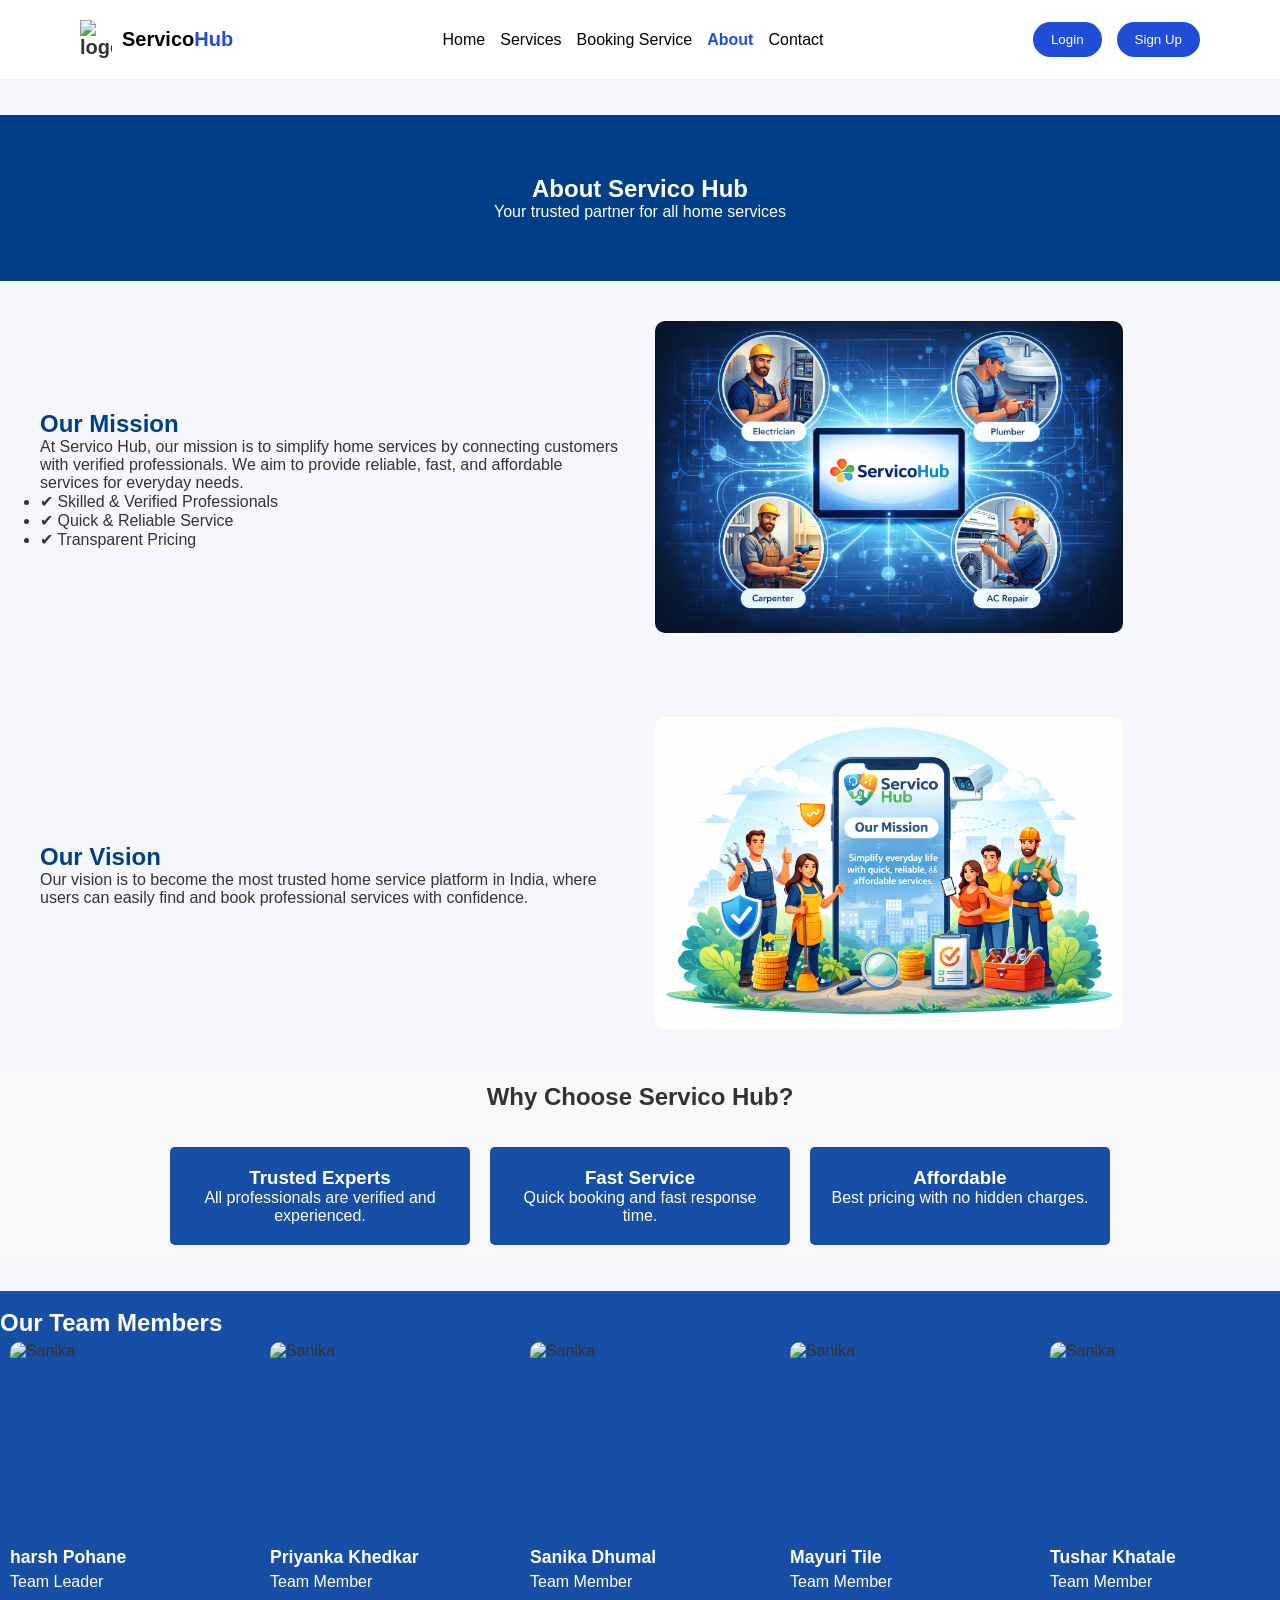
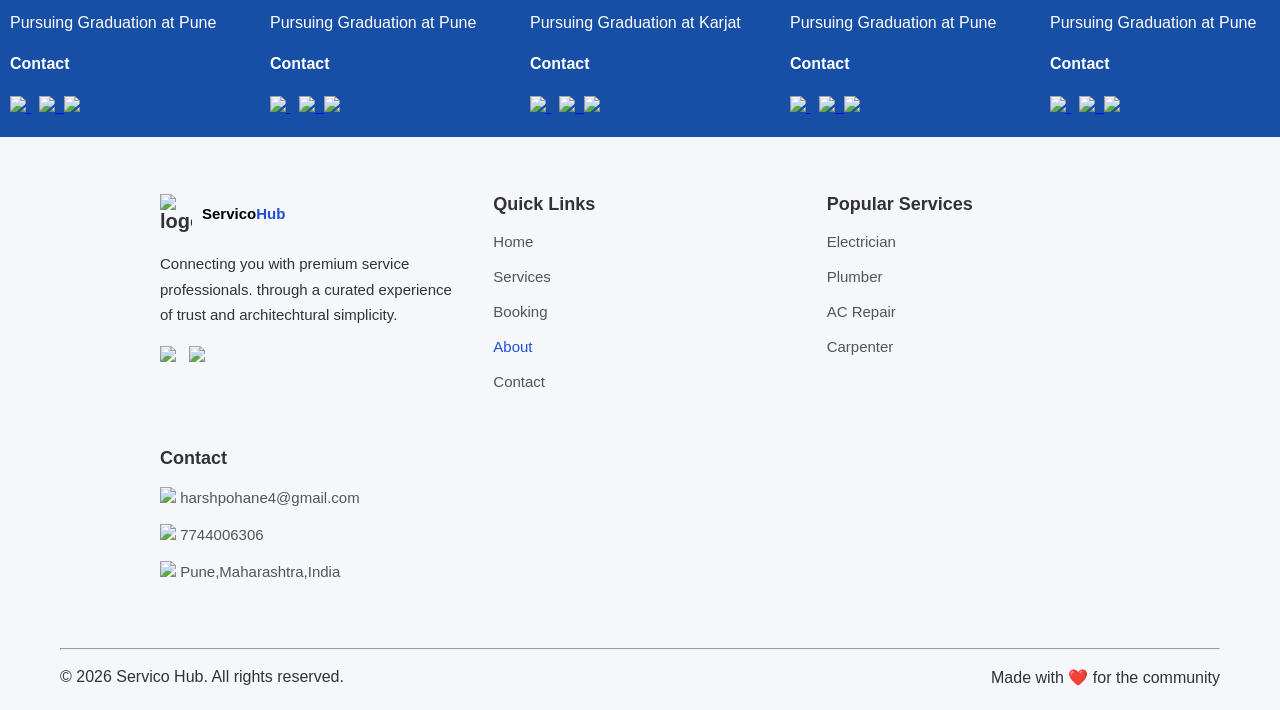
==== commit ad85f705: "about page edited" ====
--- a/pages/about.html
+++ b/pages/about.html
@@ -105,7 +105,7 @@
           <article class="product-card">
             <img src="https://avatars.githubusercontent.com/u/158130577?v=4" alt="Sanika" class="card-img" />
             <h3 style="color:white;">harsh Pohane </h3>
-            <p style="color:white;">Group Leader</p>
+            <p style="color:white;">Team Leader</p>
             <p style="color:white;">Pursuing Graduation at Pune<p style="color:white;"><b>Contact</b></p><p><a href="tel:7744006306"><img src="./../images/contactphone.png" height="20px"/>
         </a> &nbsp; <a href="mailto:harshpohane4@gmail.com"><img src="./../images/contactmail.jpg" height="20px"/>&nbsp;
         </a><a href="https://github.com/HarshPohane"><img src="./../images/github.png" height="20px"/> </a></p>
@@ -114,7 +114,7 @@
             <article class="product-card">
             <img src="https://avatars.githubusercontent.com/u/173941003?v=4" alt="Sanika" class="card-img" />
             <h3 style="color:white;">Priyanka Khedkar </h3>
-            <p style="color:white;">Group Member</p>
+            <p style="color:white;">Team Member</p>
             <p style="color:white;">Pursuing Graduation at Pune<p style="color:white;"><b>Contact</b></p><p><a href="tel:7249837400"><img src="./../images/contactphone.png" height="20px"/>
         </a> &nbsp; <a href="mailto:priyankakhedkar.c21@gmail.com"><img src="./../images/contactmail.jpg" height="20px"/>&nbsp;
         </a><a href="https://github.com/Priyankakhedkar10"><img src="./../images/github.png" height="20px"/> </a></p>
@@ -123,7 +123,7 @@
           <article class="product-card">
             <img src="https://avatars.githubusercontent.com/u/231748866?v=4.png" alt="Sanika" class="card-img" />
             <h3 style="color:white;">Sanika Dhumal</h3>
-            <p style="color:white;">Group Member</p>
+            <p style="color:white;">Team Member</p>
             <p style="color:white;">Pursuing Graduation at Karjat<p style="color:white;"><b>Contact</b></p><p><a href="tel:7744006306"><img src="./../images/contactphone.png" height="20px"/>
         </a> &nbsp; <a href="mailto:dhumalsanika34@gmail.com"><img src="./../images/contactmail.jpg" height="20px"/>&nbsp;
         </a><a href="https://github.com/dhumalsanika34-afk"><img src="./../images/github.png" height="20px"/> </a></p>
@@ -132,7 +132,7 @@
            <article class="product-card">
             <img src="https://avatars.githubusercontent.com/u/258265406?v=4" alt="Sanika" class="card-img" />
             <h3 style="color:white;">Mayuri Tile </h3>
-            <p style="color:white;">Group Member</p>
+            <p style="color:white;">Team Member</p>
             <p style="color:white;">Pursuing Graduation at Pune<p style="color:white;"><b>Contact</b></p><p><a href="tel:9623061865"><img src="./../images/contactphone.png" height="20px"/>
         </a> &nbsp; <a href="mailto:mayuritile2006@gmail.com.com"><img src="./../images/contactmail.jpg" height="20px"/>&nbsp;
         </a><a href="https://github.com/Mayuritile18"><img src="./../images/github.png" height="20px"/> </a></p>
@@ -141,7 +141,7 @@
           <article class="product-card">
             <img src="https://avatars.githubusercontent.com/u/145200867?v=4" alt="Sanika" class="card-img" />
             <h3 style="color:white;">Tushar Khatale </h3>
-            <p style="color:white;">Group Member</p>
+            <p style="color:white;">Team Member</p>
             <p style="color:white;">Pursuing Graduation at Pune<p style="color:white;"><b>Contact</b></p><p><a href="tel:7058951050"><img src="./../images/contactphone.png" height="20px"/>
         </a> &nbsp; <a href="mailto:tusharkhatale16@gmail.com"><img src="./../images/contactmail.jpg" height="20px"/>&nbsp;
         </a><a href="https://github.com/tusharkhatale16"><img src="./../images/github.png" height="20px"/> </a></p>
--- a/css/about.css
+++ b/css/about.css
@@ -71,32 +71,37 @@
   display: grid;
   grid-template-columns: repeat(auto-fit, minmax(240px, 1fr));
   gap: 1.25rem;
-  margin-top: 2rem;
+  margin-top: 2px 20px;
+  
 }
 
 .product-card {
   background: var(--card);
   border: 1px solid var(--border);
   border-radius:20px;
-  padding: 1.25rem;
+  padding: 5px 10px;
   box-shadow: var(--shadow);
   display: flex;
   flex-direction: column;
-  gap: 1rem;
+  gap: 5px;
   height: 400px;
+   display: flex;
+  justify-content: center;
 }
 
 .product-card{
   width: 100%;
   border-radius: calc(var(--radius) - 2px);
   object-fit: cover;
-  height: 500px;
+  height: 400;
+  
 }
 .card-img{
-  width: 100%;
+  width: 80%;
   border-radius: 10px;
   object-fit: cover;
-  height: 400px;
+  height: 200px;
+ 
 }
 .product-card h3 {
   margin: 0;
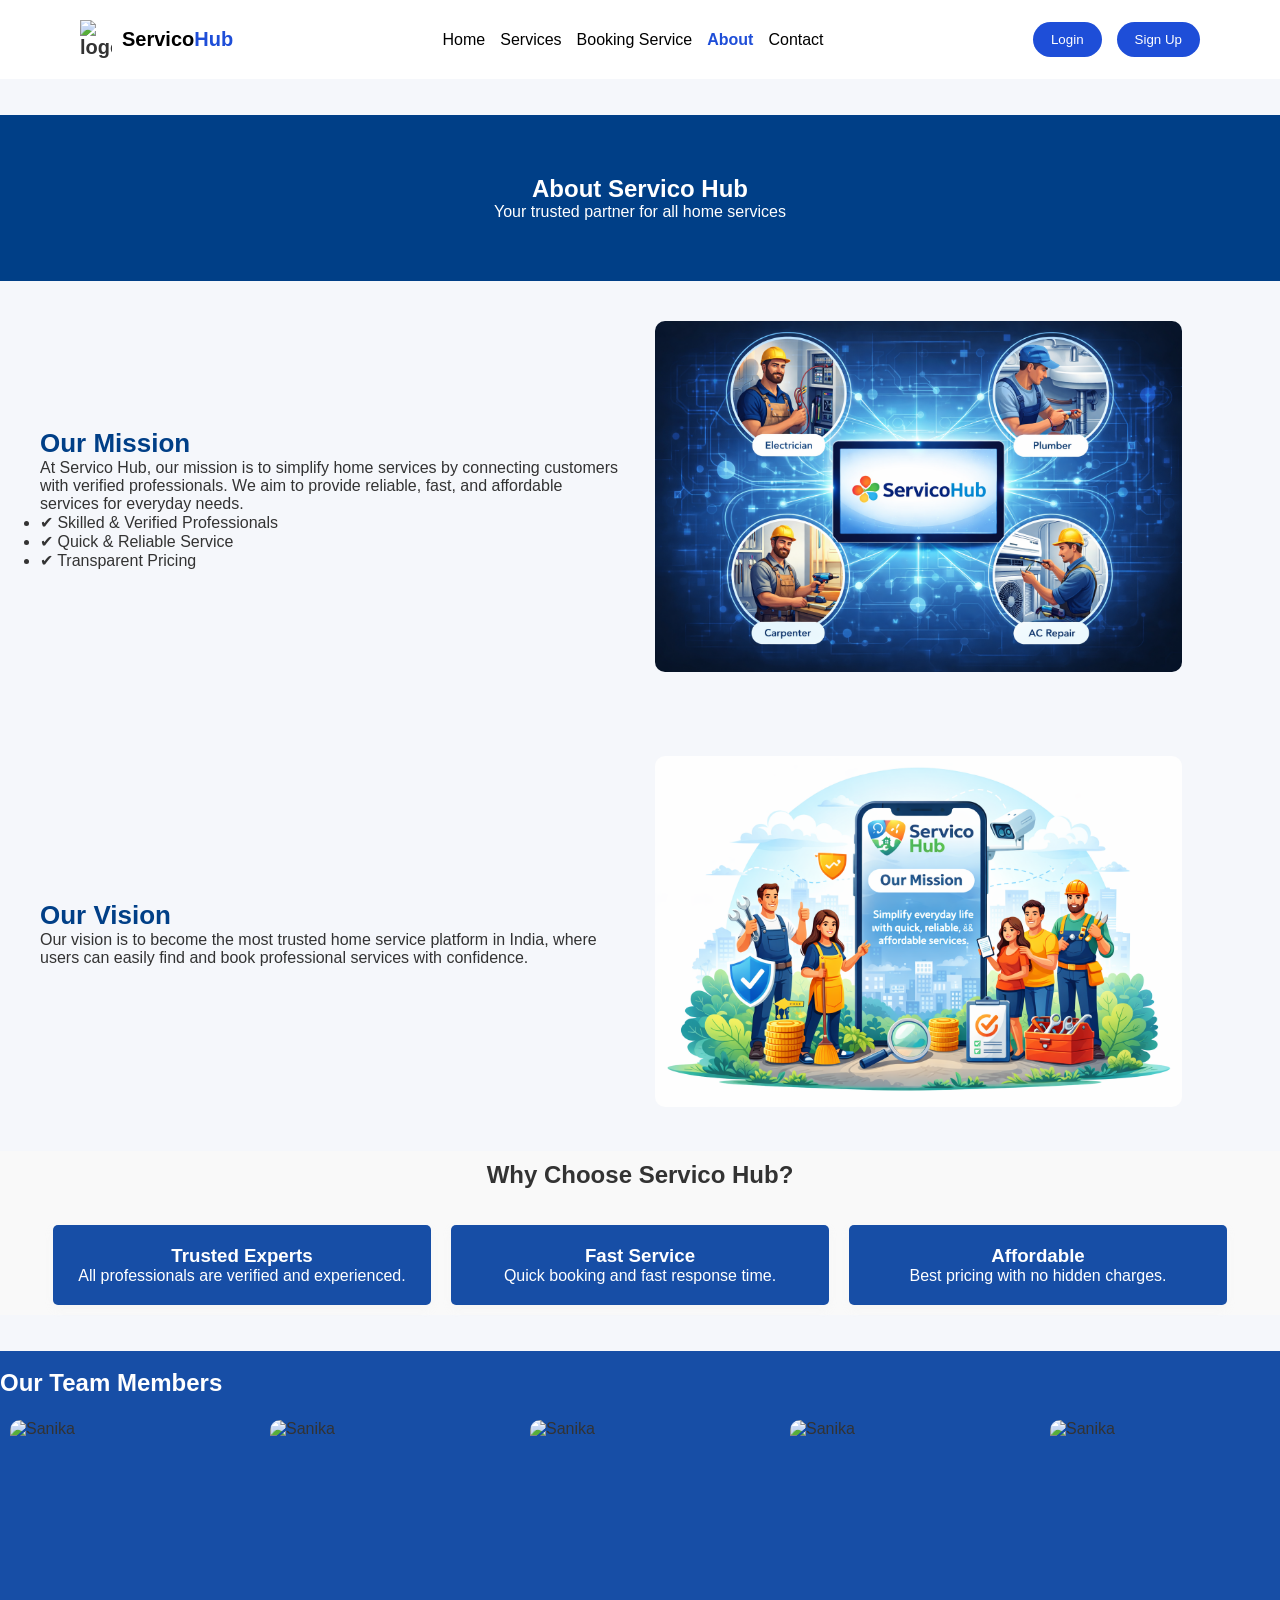
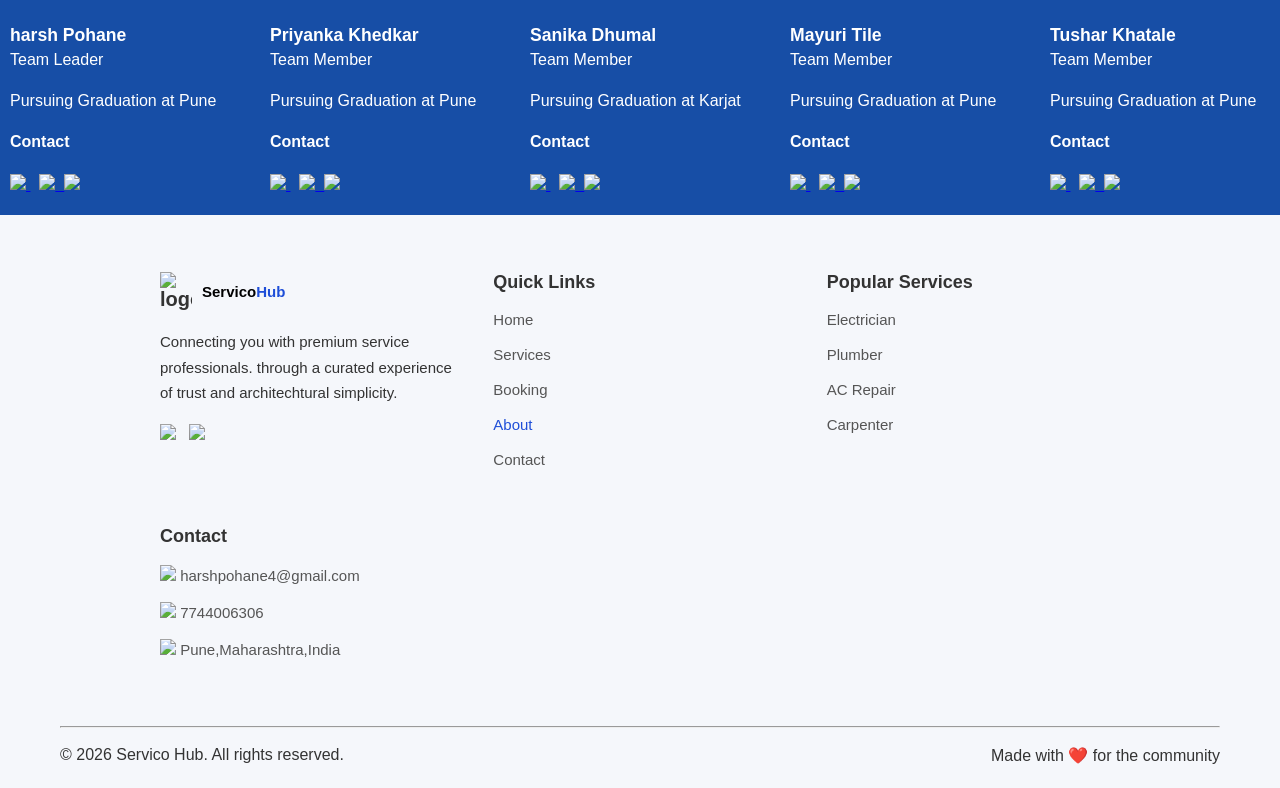
==== commit 906d8365: "Merge pull request #27 from Priyankakhedkar10/main media query" ====
--- a/pages/about.html
+++ b/pages/about.html
@@ -99,7 +99,7 @@
 
               <section class="products">
       <div class="container"><br>
-        <h2 style="color:white;">Our Team Members</h2>
+        <h2 style="color:white;">Our Team Members</h2><br>
         <div class="product-grid">
 
           <article class="product-card">
--- a/css/about.css
+++ b/css/about.css
@@ -4,8 +4,6 @@
     padding: 60px 20px;
     background:#003f87;
 }
-
-
 
 .about-section {
     display: flex;
@@ -135,6 +133,133 @@
     background-color:  #174ea6;;
 }
 
+/* ================= MOBILE (up to 768px) ================= */
+@media (max-width: 768px) {
+
+  .about-hero {
+    padding: 40px 15px;
+  }
+
+  .about-hero h1 {
+    font-size: 24px;
+  }
+
+  .about-hero p {
+    font-size: 14px;
+  }
+
+  .about-section {
+    flex-direction: column;
+    padding: 20px;
+    text-align: center;
+  }
+
+  .about-section.reverse {
+    flex-direction: column;
+  }
+
+  .about-text h2 {
+    font-size: 20px;
+  }
+
+  .about-text p {
+    font-size: 14px;
+  }
+
+  .about-text ul {
+    padding-left: 0;
+    list-style: none;
+  }
+
+  .about-image img {
+    width: 100%;
+    margin-top: 15px;
+  }
+
+  .why-container {
+    flex-direction: column;
+    align-items: center;
+  }
+
+  .card {
+    width: 90%;
+    margin-bottom: 15px;
+  }
+
+  .card h3 {
+    font-size: 18px;
+  }
+
+  .card p {
+    font-size: 14px;
+  }
+}
+
+
+/* ================= TABLET (769px to 1024px) ================= */
+@media (min-width: 769px) and (max-width: 1024px) {
+
+  .about-section {
+    flex-direction: column;
+    text-align: center;
+    padding: 30px;
+  }
+
+  .about-section.reverse {
+    flex-direction: column;
+  }
+
+  .about-image img {
+    width: 85%;
+  }
+
+  .about-text h2 {
+    font-size: 24px;
+  }
+
+  .about-text p {
+    font-size: 15px;
+  }
+
+  .why-container {
+    flex-wrap: wrap;
+    justify-content: center;
+    gap: 20px;
+  }
+
+  .card {
+    width: 45%;
+  }
+}
+
+
+/* ================= LAPTOP (1025px to 1280px) ================= */
+@media (min-width: 1025px) and (max-width: 1280px) {
+
+  .about-section {
+    padding: 40px;
+  }
+
+  .about-text h2 {
+    font-size: 26px;
+  }
+
+  .about-text p {
+    font-size: 16px;
+  }
+
+  .about-image img {
+    width: 90%;
+  }
+
+  .why-container {
+    gap: 20px;
+  }
+
+  .card {
+    width: 30%;
+  }
+}
 
 /* Tablet (768px - 1024px) */
 @media (max-width: 1024px) {
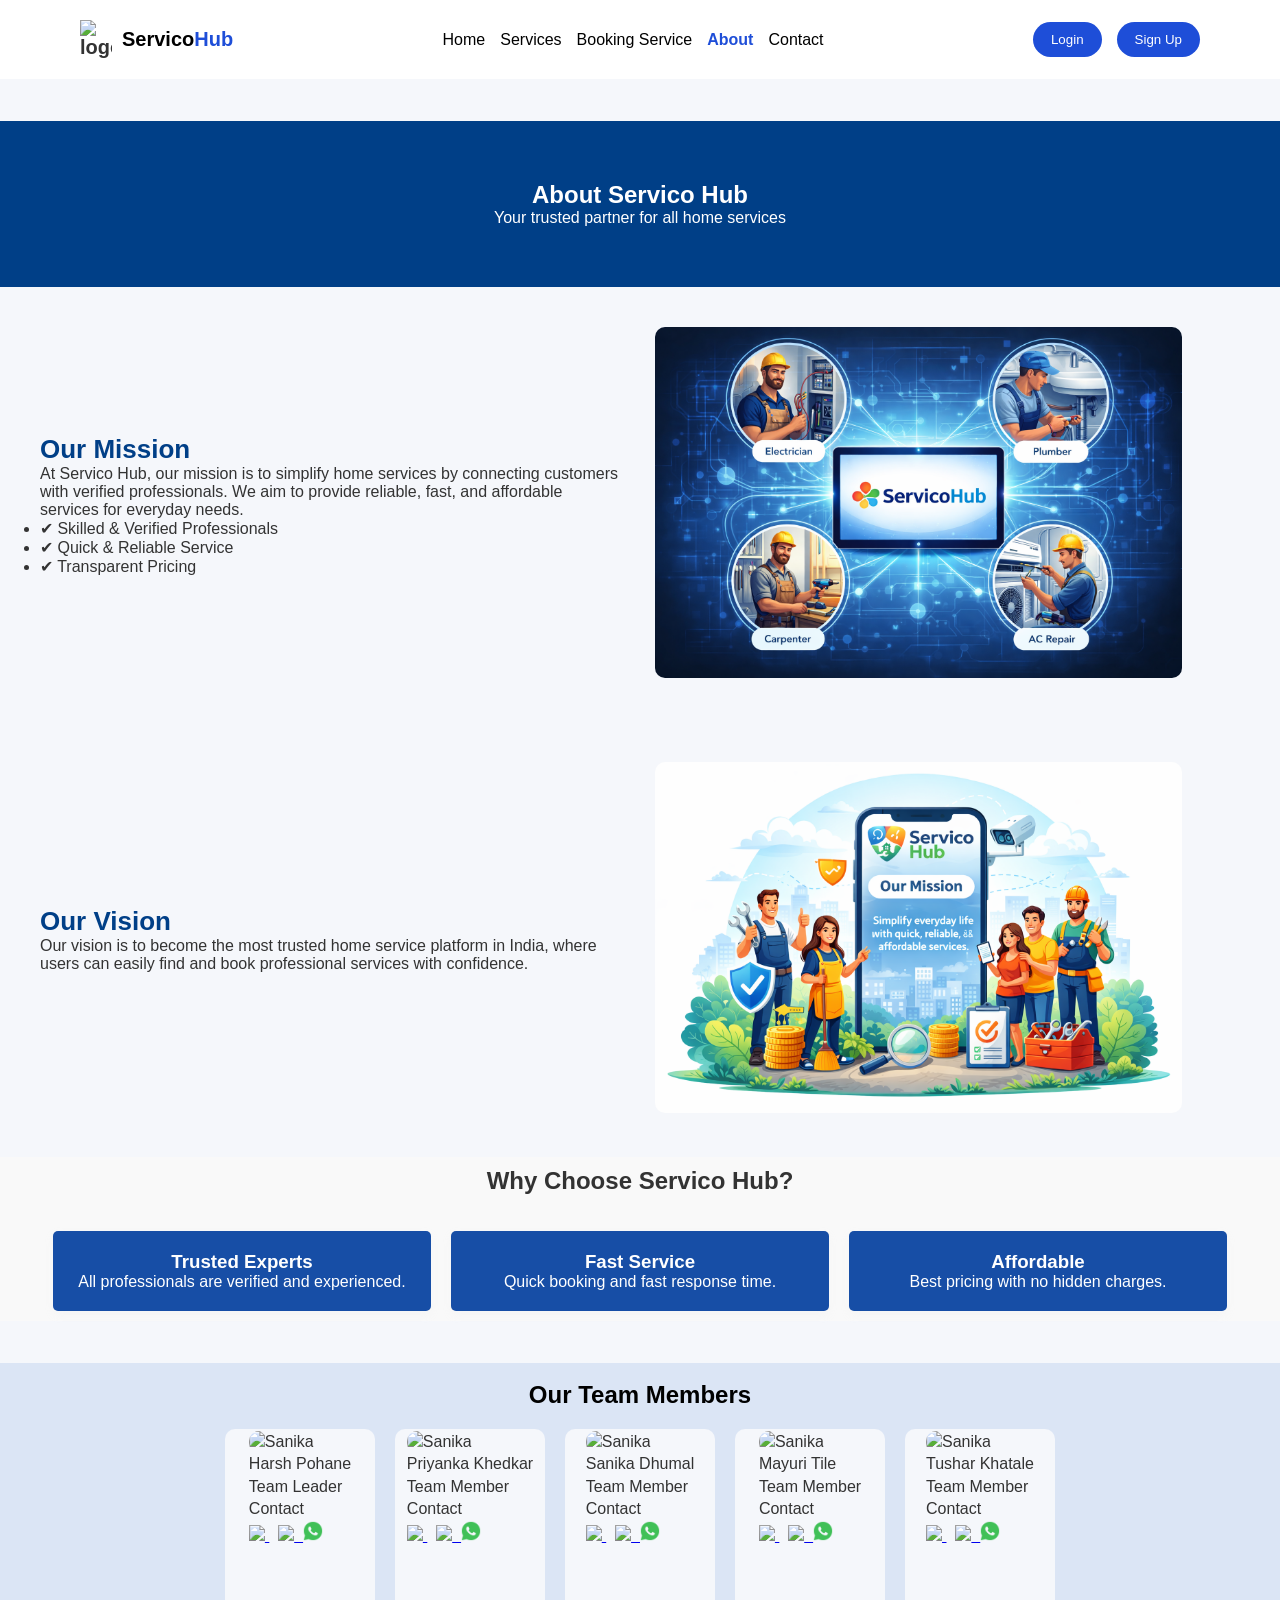
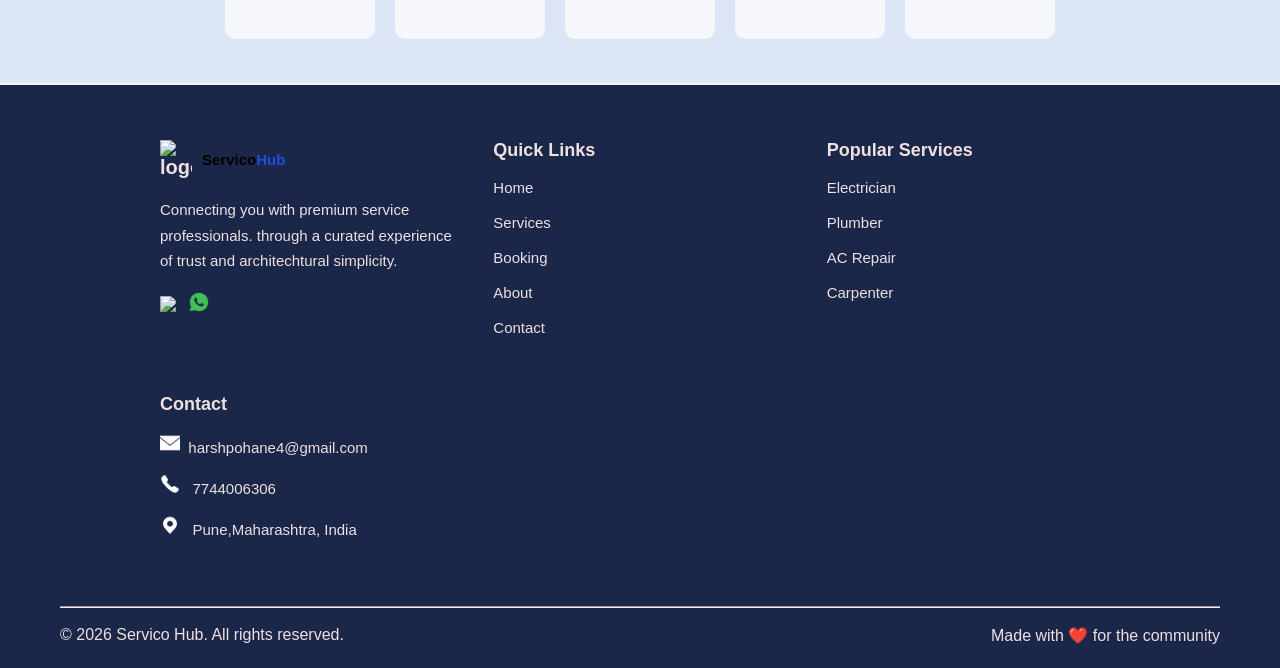
==== commit 5086d97b: "Merge pull request #29 from Priyankakhedkar10/main changes done" ====
--- a/pages/about.html
+++ b/pages/about.html
@@ -4,14 +4,13 @@
     <meta charset="UTF-8">
     <meta name="viewport" content="width=device-width, initial-scale=1.0">
     <title>About Us - Servico Hub</title>
-    
     <link rel="stylesheet" href="./../css/about.css">
-
     <link rel="stylesheet" href="./../css/header-footer.css">
+    <link rel="preconnect" href="https://fonts.googleapis.com">
+<link rel="preconnect" href="https://fonts.gstatic.com" crossorigin>
+<link href="https://fonts.googleapis.com/css2?family=Archivo+Black&family=Lora:ital,wght@0,400..700;1,400..700&family=Montserrat:ital,wght@0,100..900;1,100..900&family=Playfair+Display:ital,wght@0,400..900;1,400..900&display=swap" rel="stylesheet">
 </head>
 <body>
-
-
 <header class="navbar">
   <div class="logo">
     <img src="https://img.icons8.com/fluency/48/service.png" alt="logo">
@@ -97,55 +96,60 @@
     </div>
 </section><br><br>
 
-              <section class="products">
+      <section class="products">
       <div class="container"><br>
-        <h2 style="color:white;">Our Team Members</h2><br>
+        <h2 class="heading">Our Team Members</h2><br>
         <div class="product-grid">
-
           <article class="product-card">
+            <div class="line-spacing">
             <img src="https://avatars.githubusercontent.com/u/158130577?v=4" alt="Sanika" class="card-img" />
-            <h3 style="color:white;">harsh Pohane </h3>
-            <p style="color:white;">Team Leader</p>
-            <p style="color:white;">Pursuing Graduation at Pune<p style="color:white;"><b>Contact</b></p><p><a href="tel:7744006306"><img src="./../images/contactphone.png" height="20px"/>
+            <p>Harsh Pohane <p>
+            <p>Team Leader</p>
+            <p>Contact</p>
+            <p><a href="tel:7744006306"><img src="./../images/contactphone.png" height="20px"/>
         </a> &nbsp; <a href="mailto:harshpohane4@gmail.com"><img src="./../images/contactmail.jpg" height="20px"/>&nbsp;
-        </a><a href="https://github.com/HarshPohane"><img src="./../images/github.png" height="20px"/> </a></p>
-          </article>
-
+        </a><a href="https://wa.me/7744006306" ><img src="./../images/icons8-whatsapp-50.png" height="20px"/></a></p>
+          </div></article>
+    
             <article class="product-card">
+              <div class="line-spacing">
             <img src="https://avatars.githubusercontent.com/u/173941003?v=4" alt="Sanika" class="card-img" />
-            <h3 style="color:white;">Priyanka Khedkar </h3>
-            <p style="color:white;">Team Member</p>
-            <p style="color:white;">Pursuing Graduation at Pune<p style="color:white;"><b>Contact</b></p><p><a href="tel:7249837400"><img src="./../images/contactphone.png" height="20px"/>
+            <p>Priyanka Khedkar <p>
+            <p>Team Member</p>
+          <p>Contact</p></p><p><a href="tel:7249837400"><img src="./../images/contactphone.png" height="20px"/>
         </a> &nbsp; <a href="mailto:priyankakhedkar.c21@gmail.com"><img src="./../images/contactmail.jpg" height="20px"/>&nbsp;
-        </a><a href="https://github.com/Priyankakhedkar10"><img src="./../images/github.png" height="20px"/> </a></p>
-          </article>
-
+        </a><a href="https://wa.me/7249837400" ><img src="./../images/icons8-whatsapp-50.png" height="20px"/></a></p>
+      </div></article>
+          
           <article class="product-card">
+            <div class="line-spacing">
             <img src="https://avatars.githubusercontent.com/u/231748866?v=4.png" alt="Sanika" class="card-img" />
-            <h3 style="color:white;">Sanika Dhumal</h3>
-            <p style="color:white;">Team Member</p>
-            <p style="color:white;">Pursuing Graduation at Karjat<p style="color:white;"><b>Contact</b></p><p><a href="tel:7744006306"><img src="./../images/contactphone.png" height="20px"/>
+            <p>Sanika Dhumal</p>
+            <p>Team Member</p>
+           <p>Contact</p><p><a href="tel:8010349834"><img src="./../images/contactphone.png" height="20px"/>
         </a> &nbsp; <a href="mailto:dhumalsanika34@gmail.com"><img src="./../images/contactmail.jpg" height="20px"/>&nbsp;
-        </a><a href="https://github.com/dhumalsanika34-afk"><img src="./../images/github.png" height="20px"/> </a></p>
-          </article>
+        </a><a href="https://wa.me/8010349834" ><img src="./../images/icons8-whatsapp-50.png" height="20px"/> </a></p>
+      </div> </article>
 
            <article class="product-card">
+            <div class="line-spacing">
             <img src="https://avatars.githubusercontent.com/u/258265406?v=4" alt="Sanika" class="card-img" />
-            <h3 style="color:white;">Mayuri Tile </h3>
-            <p style="color:white;">Team Member</p>
-            <p style="color:white;">Pursuing Graduation at Pune<p style="color:white;"><b>Contact</b></p><p><a href="tel:9623061865"><img src="./../images/contactphone.png" height="20px"/>
+            <p>Mayuri Tile </p>
+            <p>Team Member</p>
+            <p>Contact</p><p><a href="tel:9623061865"><img src="./../images/contactphone.png" height="20px"/>
         </a> &nbsp; <a href="mailto:mayuritile2006@gmail.com.com"><img src="./../images/contactmail.jpg" height="20px"/>&nbsp;
-        </a><a href="https://github.com/Mayuritile18"><img src="./../images/github.png" height="20px"/> </a></p>
-          </article>
+        </a><a href="https://wa.me/9623061865" ><img src="./../images/icons8-whatsapp-50.png" height="20px"/> </a></p>
+      </div> </article>
 
           <article class="product-card">
+            <div class="line-spacing">
             <img src="https://avatars.githubusercontent.com/u/145200867?v=4" alt="Sanika" class="card-img" />
-            <h3 style="color:white;">Tushar Khatale </h3>
-            <p style="color:white;">Team Member</p>
-            <p style="color:white;">Pursuing Graduation at Pune<p style="color:white;"><b>Contact</b></p><p><a href="tel:7058951050"><img src="./../images/contactphone.png" height="20px"/>
+            <p>Tushar Khatale </p>
+            <p>Team Member</p>
+            <p>Contact</p><p><a href="tel:7058951050"><img src="./../images/contactphone.png" height="20px"/>
         </a> &nbsp; <a href="mailto:tusharkhatale16@gmail.com"><img src="./../images/contactmail.jpg" height="20px"/>&nbsp;
-        </a><a href="https://github.com/tusharkhatale16"><img src="./../images/github.png" height="20px"/> </a></p>
-          </article>
+        </a><a href="https://wa.me/7058951050" ><img src="./../images/icons8-whatsapp-50.png" height="20px"/> </a></p>
+      </div></article>
 
           </div>
           </div>
@@ -162,7 +166,7 @@
       </p><br>
       <p><a href="http://www.instagram.com/harsh_pohane23" target="_blank" class="text-color"><img src="./../images/instagram.png" height="20px"/>
         </a>  &nbsp; 
-       <a href="https://github.com/HarshPohane" class="text-color"><img src="./../images/github.png" height="20px"/> </a></p>
+       <a href="https://wa.me/+7744006306" class="text-color"><img src="./../images/icons8-whatsapp-50.png" height="20px"/> </a></p>
 
     </div>
 
@@ -171,7 +175,7 @@
       <p><a href="./../index.html" class="text-color">Home</a></p><br>
       <p><a href="./../pages/service.html" class="text-color">Services</a></p><br>
       <p><a href="./../pages/booking.html" class="text-color">Booking</a></p><br>
-      <p><a href="./../pages/about.html" class="active-open">About</a></p><br>
+      <p><a href="./../pages/about.html" class="text-color">About</a></p><br>
       <p><a href="./../pages/contact.html" class="text-color">Contact</a></p><br>
     </div>
 
@@ -185,12 +189,17 @@
   <div >
         <h2>Contact</h2><br>
         <div class="footer-contact">
-        <p><a href="mailto:harshpohane4@gmail.com" class="text-color"> <img src="./../images/contactmail.jpg" height="20px"/>&nbsp;harshpohane4@gmail.com</a> </p></div><br>
-        <div class="footer-contact"><p><a href="tel:7744006306" class="text-color"> <img src="./../images/contactphone.png" height="20px"/>&nbsp;7744006306</a></p><br></div><br>
+        <p><a href="mailto:harshpohane4@gmail.com" class="text-color"> <img src="./../images/icons8-email-50.png" height="20px"/>&nbsp;&nbsp;harshpohane4@gmail.com</a> </p></div><br>
         <div class="footer-contact">
-        <p><a href="https://maps.app.goo.gl/vpnFwZfDn5m2Z5aS9" target="_blank" class="text-color"><img src="./../images/contactmap.png" height="20px"/>&nbsp;Pune,Maharashtra,India</a></p><br></div><br>
+          <p><a href="tel:7744006306" class="text-color"> <img src="./../images/icons8-phone-50.png" height="20px"/>&nbsp;&nbsp; 
+7744006306</a></p><br>
+        </div><br>
+        <div class="footer-contact">
+        <p><a href="https://maps.app.goo.gl/vpnFwZfDn5m2Z5aS9" target="_blank" class="text-color"><img src="./../images/icons8-location-50 (1).png" height="20px"/>&nbsp; &nbsp;Pune,Maharashtra, India</a></p><br>
+        </div><br>
       </div>
-  </div><hr><br>
+  </div>
+  <hr><br>
   <div class="copyright">
   <p>© 2026 Servico Hub. All rights reserved.</p>
   <p>Made with ❤️ for the community</p>
--- a/css/about.css
+++ b/css/about.css
@@ -1,4 +1,10 @@
 
+body{
+  font-family: "Playfair Display", serif;
+  font-optical-sizing: auto;
+  font-weight: <weight>;
+  font-style: normal;
+}
 .about-hero {
     text-align: center;
     padding: 60px 20px;
@@ -63,59 +69,46 @@
     box-shadow: 0 8px 20px rgba(0,0,0,0.15);
 }
 
-
-
 .product-grid {
-  display: grid;
-  grid-template-columns: repeat(auto-fit, minmax(240px, 1fr));
+  display: flex;
+  justify-content: center;
   gap: 1.25rem;
-  margin-top: 2px 20px;
+  margin: 2px 2px;
   
 }
 
 .product-card {
-  background: var(--card);
-  border: 1px solid var(--border);
-  border-radius:20px;
-  padding: 5px 10px;
+  border-radius:10px;
+  padding: 2px 2px;
   box-shadow: var(--shadow);
   display: flex;
-  flex-direction: column;
   gap: 5px;
-  height: 400px;
-   display: flex;
+  
+}
+
+.product-card{
+  width:150px;
+  height:100;
+  height: 210px;
+  width: 180;
+  border-radius: 10px;
   justify-content: center;
-}
-
-.product-card{
-  width: 100%;
-  border-radius: calc(var(--radius) - 2px);
-  object-fit: cover;
-  height: 400;
+  background-color:  #f5f7fb;
   
 }
 .card-img{
   width: 80%;
   border-radius: 10px;
   object-fit: cover;
-  height: 200px;
- 
+  height: 100px;
+  width:100px;
+  
 }
 .product-card h3 {
   margin: 0;
   font-size: 1.1rem;
 }
 
-.product-card p {
-  margin: 0;
-  color: var(--muted);
-  flex: 1;
-}
-
-.product-card .price {
-  font-weight: 700;
-  font-size: 1.1rem;
-}
 
 .product-card .card-actions {
   display: flex;
@@ -130,9 +123,17 @@
   font-size: 0.95rem;
 }
 .products{
-    background-color:  #174ea6;;
-}
-
+    background-color:  #dbe5f5;
+    height: 320px;
+}
+.line-spacing{
+  line-height: 1.4;
+  text-decoration: none;
+}
+.heading{
+   color:black;
+   text-align: center;
+}
 /* ================= MOBILE (up to 768px) ================= */
 @media (max-width: 768px) {
 
--- a/css/header-footer.css
+++ b/css/header-footer.css
@@ -58,6 +58,7 @@
 footer {
   padding: 5px 60px;
   margin-top: 2px;
+  background-color:  #1b2749 ;
 }
 
 .footer-container {
@@ -65,6 +66,7 @@
   display: flex;
   justify-content: space-between;
   gap: 5px;
+  color:rgb(238, 224, 224);
 }
 
 footer input {
@@ -81,7 +83,7 @@
 }
 .text-color{
     text-decoration: none;
-    color: #555;
+     color:rgb(238, 224, 224);
 }
   .footer-contact{
     display: flex;
@@ -89,14 +91,11 @@
   .copyright{
     display: flex;
     justify-content: space-between;
+    color: rgb(238, 224, 224);;
 
   }
   .logo-decoration{
 text-decoration: none;
-  }
-    .active-open{
-    text-decoration: none;
-    color:#1e4ed8;
   }
   .paragraph{
   line-height: 1.7;
